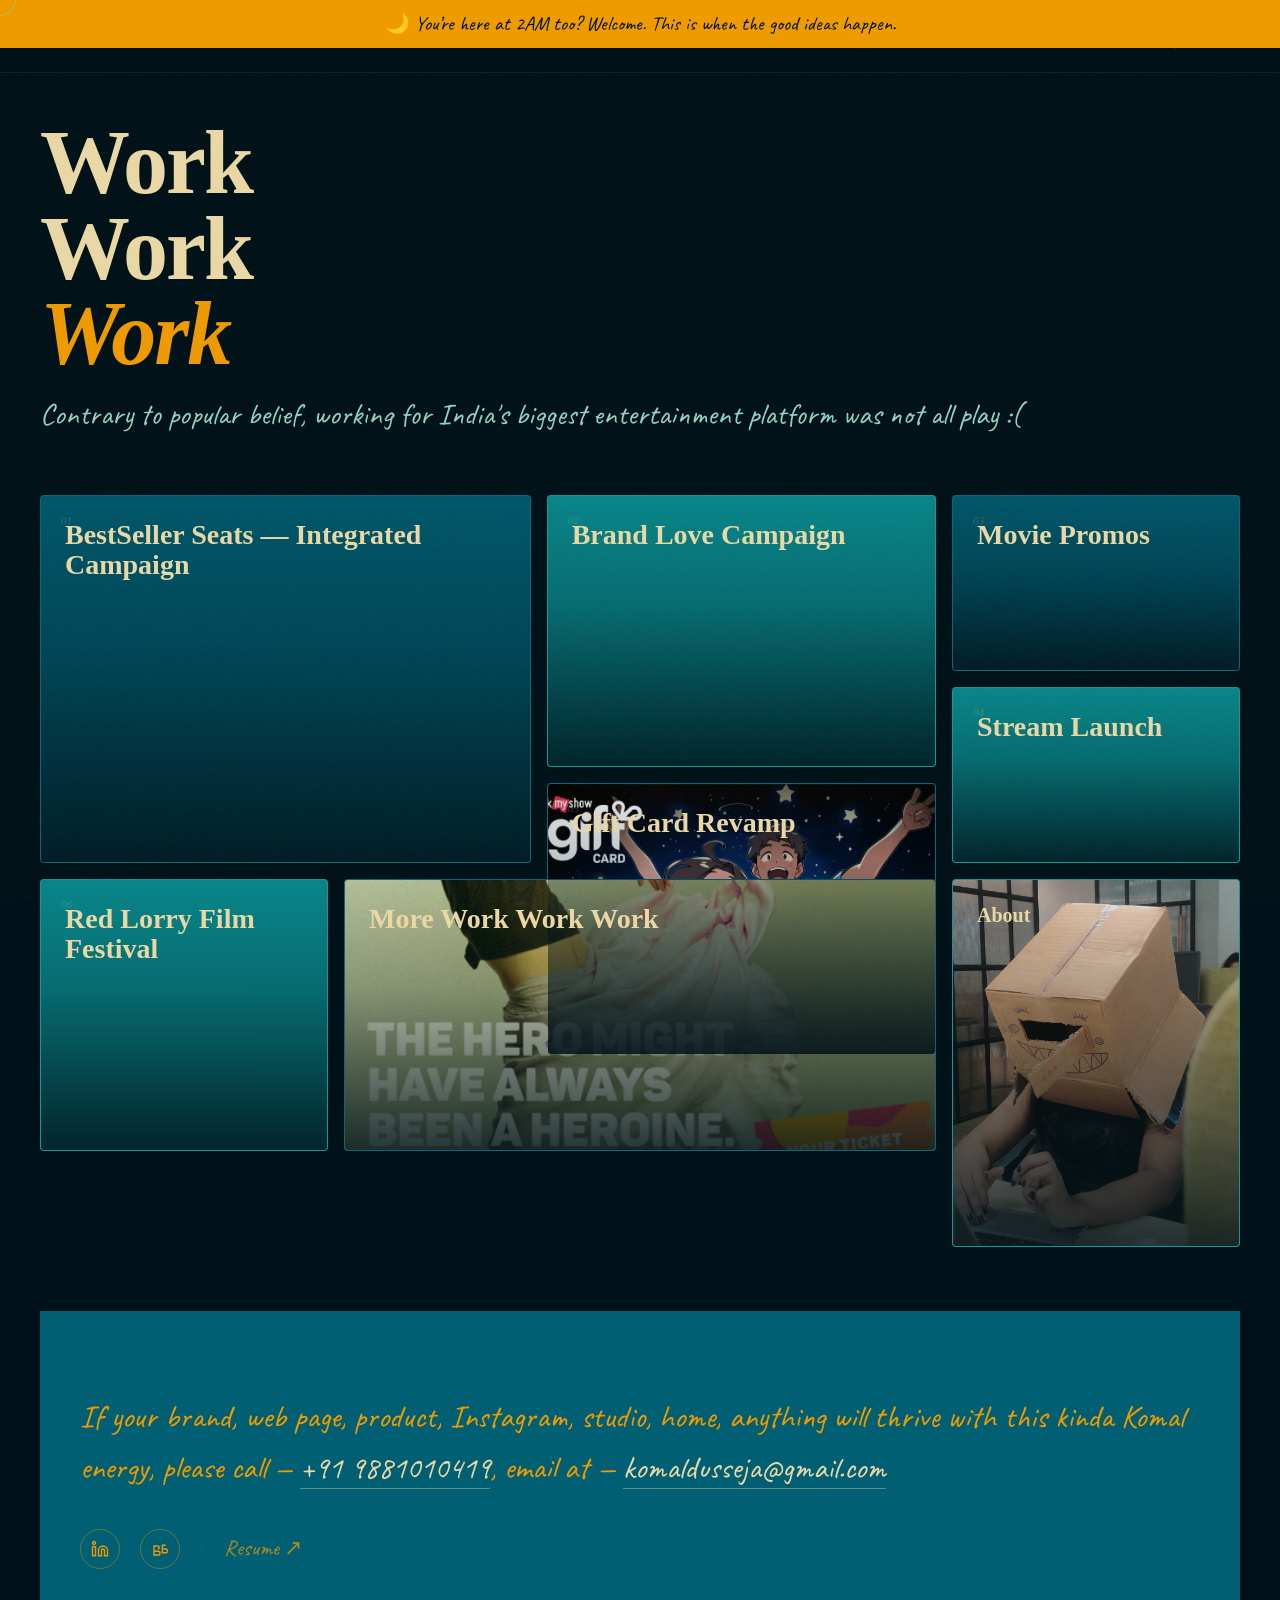
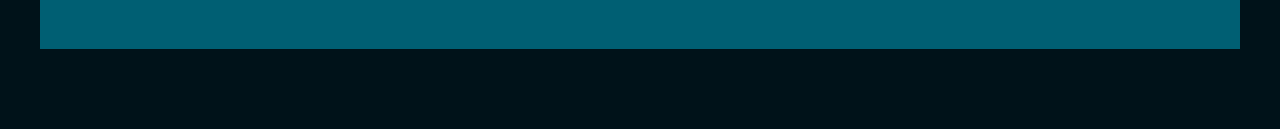
==== index.html @ c2a0dc60 "initial commit" ====
<!DOCTYPE html>
<html lang="en">
<head>
<meta charset="UTF-8">
<meta name="viewport" content="width=device-width, initial-scale=1.0">
<title>Komal Dusseja — Writer at Large</title>
<!-- Satoshi (body) via Fontshare -->
<link rel="preconnect" href="https://api.fontshare.com">
<link href="https://api.fontshare.com/v2/css?f[]=satoshi@300,400,500,700&display=swap" rel="stylesheet">
<!-- Kenoky (headings/nav) via cdnfonts -->
<link rel="preconnect" href="https://fonts.cdnfonts.com">
<link href="https://fonts.cdnfonts.com/css/kenoky" rel="stylesheet">
<!-- Skribblugh (cursor/thoughts) via cdnfonts -->
<link href="https://fonts.cdnfonts.com/css/skribblugh" rel="stylesheet">
<!-- Caveat fallback for Skribblugh -->
<link rel="preconnect" href="https://fonts.googleapis.com">
<link rel="preconnect" href="https://fonts.gstatic.com" crossorigin>
<link href="https://fonts.googleapis.com/css2?family=Caveat:wght@400;600;700&display=swap" rel="stylesheet">
<link rel="stylesheet" href="style.css?v=2">
</head>
<body>

<!-- Custom cursor -->
<div id="cursor"></div>
<div id="cursor-trail"></div>
<div id="cursor-thought"></div>

<!-- Time-based greeting -->
<div id="greeting-banner"></div>

<!-- Navigation -->
<nav>
  <a href="#" class="nav-logo" onclick="showPage('gallery'); return false;">KD.</a>
  <ul class="nav-links">
    <li data-page="gallery"><a href="#" onclick="showPage('gallery'); return false;">Work Work Work</a></li>
    <li data-page="extra"><a href="#" onclick="showPage('extra'); return false;">More Work Work Work</a></li>
    <li data-page="about"><a href="#" onclick="showPage('about'); return false;">Me</a></li>
    <li><a href="#" class="nav-rabbit-hole" onclick="goRabbitHole(); return false;">The Rabbit Hole</a></li>
    <li><a href="https://docs.google.com/document/d/1dzXdZxXmh70G40OJR3eTo5kEY3CAUSsbNvHHDCWi67g/edit?tab=t.0#heading=h.mcjqh4mduo5l" class="nav-resume-placeholder" target="_blank" rel="noopener noreferrer" style="pointer-events:auto; color:rgba(233,216,166,0.6);">Resume</a></li>
    <li class="nav-icons">
      <a href="https://www.linkedin.com/in/komal-dusseja/" class="nav-icon-link" target="_blank" rel="noopener noreferrer" aria-label="LinkedIn">
        <svg viewBox="0 0 24 24" fill="none" stroke="currentColor" stroke-width="1.8"><path d="M16 8a6 6 0 016 6v7h-4v-7a2 2 0 00-2-2 2 2 0 00-2 2v7h-4v-7a6 6 0 016-6z"/><rect x="2" y="9" width="4" height="12"/><circle cx="4" cy="4" r="2"/></svg>
      </a>
      <a href="https://www.behance.net/komaldusseja" class="nav-icon-link" target="_blank" rel="noopener noreferrer" aria-label="Behance">
        <svg viewBox="0 0 24 24" fill="none" stroke="currentColor" stroke-width="1.8"><path d="M9 12a2 2 0 100-4H4v12h5.5a2.5 2.5 0 000-5H4"/><path d="M14.5 7h5M15 12h4.5a2.5 2.5 0 010 5H15V9.5A2.5 2.5 0 0117.5 7"/></svg>
      </a>
    </li>
  </ul>
</nav>

<!-- ═══════════════════════════════════════
     GALLERY / LANDING PAGE
══════════════════════════════════════════ -->
<div id="gallery-page" class="page active">
  <section id="gallery">
    <div class="gallery-header reveal">
      <h1 class="gallery-title">Work<br>Work<br><em>Work</em></h1>
      <p class="gallery-subtitle">Contrary to popular belief, working for India's biggest entertainment platform was not all play :(</p>
    </div>

    <div class="project-grid reveal reveal-delay-1">

      <a href="#" class="project-tile tile-1" onclick="showProject('bestseller'); return false;" data-category="smart unhinged">
        <video class="tile-bg-video" src="static/Website Content/BestSeller Seats/Hero Widget.mp4" muted playsinline preload="none" loop></video>
        <div class="tile-hover-overlay"></div>
        <div class="tile-arrow">
          <svg viewBox="0 0 24 24"><path d="M5 12h14M12 5l7 7-7 7"/></svg>
        </div>
        <div class="tile-inner">
          <span class="tile-number">01</span>
          <h2 class="tile-name">BestSeller Seats — Integrated Campaign</h2>
        </div>
      </a>

      <a href="#" class="project-tile tile-2" onclick="showProject('santa'); return false;" data-category="unhinged">
        <video class="tile-bg-video" src="static/Website Content/The Santa - Doctor Surprise!.mp4" muted playsinline preload="none" loop></video>
        <div class="tile-hover-overlay"></div>
        <div class="tile-arrow">
          <svg viewBox="0 0 24 24"><path d="M5 12h14M12 5l7 7-7 7"/></svg>
        </div>
        <div class="tile-inner">
          <span class="tile-number">02</span>
          <h2 class="tile-name">Brand Love Campaign</h2>
        </div>
      </a>

      <a href="#" class="project-tile tile-3" onclick="showProject('bytescripts'); return false;" data-category="writing unhinged">
        <video class="tile-bg-video" src="static/Website Content/Byte Scripts to Add/KHICHDI 2 Byte_5.mp4" muted playsinline preload="none" loop></video>
        <div class="tile-hover-overlay"></div>
        <div class="tile-arrow">
          <svg viewBox="0 0 24 24"><path d="M5 12h14M12 5l7 7-7 7"/></svg>
        </div>
        <div class="tile-inner">
          <span class="tile-number">03</span>
          <h2 class="tile-name">Movie Promos</h2>
        </div>
      </a>

      <a href="#" class="project-tile tile-4" onclick="showProject('stream'); return false;" data-category="smart writing">
        <video class="tile-bg-video" src="static/Website Content/Stream Launch for Web/F Word- Stream Video.mp4" muted playsinline preload="none" loop></video>
        <div class="tile-hover-overlay"></div>
        <div class="tile-arrow">
          <svg viewBox="0 0 24 24"><path d="M5 12h14M12 5l7 7-7 7"/></svg>
        </div>
        <div class="tile-inner">
          <span class="tile-number">04</span>
          <h2 class="tile-name">Stream Launch</h2>
        </div>
      </a>

      <a href="#" class="project-tile tile-5" onclick="showProject('giftcards'); return false;" data-category="smart unhinged">
        <img class="tile-bg-img" src="static/Website Content/Gift Cards (1)/You are my star.png" alt="Gift Cards" loading="lazy">
        <div class="tile-hover-overlay"></div>
        <div class="tile-arrow">
          <svg viewBox="0 0 24 24"><path d="M5 12h14M12 5l7 7-7 7"/></svg>
        </div>
        <div class="tile-inner">
          <span class="tile-number">05</span>
          <h2 class="tile-name">Gift Card Revamp</h2>
        </div>
      </a>

      <a href="#" class="project-tile tile-6" onclick="showProject('redlorry'); return false;" data-category="smart writing">
        <video class="tile-bg-video" src="static/Website Content/Red Lorry Film Festival Case Study.mp4" muted playsinline preload="none" loop></video>
        <div class="tile-hover-overlay"></div>
        <div class="tile-arrow">
          <svg viewBox="0 0 24 24"><path d="M5 12h14M12 5l7 7-7 7"/></svg>
        </div>
        <div class="tile-inner">
          <span class="tile-number">06</span>
          <h2 class="tile-name">Red Lorry Film Festival</h2>
        </div>
      </a>

      <a href="#" class="project-tile tile-8" onclick="showPage('extra'); return false;">
        <img class="tile-bg-img" src="static/Website Content/Queer Campaign/PRIDE-Post-05.jpg" alt="More work" loading="lazy">
        <div class="tile-hover-overlay"></div>
        <div class="tile-arrow">
          <svg viewBox="0 0 24 24"><path d="M5 12h14M12 5l7 7-7 7"/></svg>
        </div>
        <div class="tile-inner">
          <span class="tile-number">+</span>
          <h2 class="tile-name">More Work Work Work</h2>
        </div>
      </a>

      <a href="#" class="project-tile tile-extra" onclick="showPage('about'); return false;">
        <img class="tile-bg-img" src="static/Website Content/Me.png" alt="About Komal" loading="lazy">
        <div class="tile-hover-overlay"></div>
        <div class="tile-arrow">
          <svg viewBox="0 0 24 24"><path d="M5 12h14M12 5l7 7-7 7"/></svg>
        </div>
        <div class="tile-inner">
          <h2 class="tile-name">About</h2>
        </div>
      </a>

    </div>

    <!-- Footer -->
    <footer class="site-footer">
      <div class="footer-body">
        <p class="footer-text">If your brand, web page, product, Instagram, studio, home, anything will thrive with this kinda Komal energy, please call — <a href="tel:+919881010419" class="footer-inline-link">+91 9881010419</a>, email at — <a href="mailto:komaldusseja@gmail.com" class="footer-inline-link">komaldusseja@gmail.com</a></p>
        <nav class="footer-links" aria-label="Social links">
          <a href="https://www.linkedin.com/in/komal-dusseja/" class="footer-icon-link" target="_blank" rel="noopener noreferrer" aria-label="LinkedIn">
            <svg viewBox="0 0 24 24" fill="none" stroke="currentColor" stroke-width="1.8"><path d="M16 8a6 6 0 016 6v7h-4v-7a2 2 0 00-2-2 2 2 0 00-2 2v7h-4v-7a6 6 0 016-6z"/><rect x="2" y="9" width="4" height="12"/><circle cx="4" cy="4" r="2"/></svg>
          </a>
          <a href="https://www.behance.net/komaldusseja" class="footer-icon-link" target="_blank" rel="noopener noreferrer" aria-label="Behance">
            <svg viewBox="0 0 24 24" fill="none" stroke="currentColor" stroke-width="1.8"><path d="M9 12a2 2 0 100-4H4v12h5.5a2.5 2.5 0 000-5H4"/><path d="M14.5 7h5M15 12h4.5a2.5 2.5 0 010 5H15V9.5A2.5 2.5 0 0117.5 7"/></svg>
          </a>
          <span class="footer-divider">·</span>
          <a href="https://docs.google.com/document/d/1dzXdZxXmh70G40OJR3eTo5kEY3CAUSsbNvHHDCWi67g/edit?tab=t.0#heading=h.mcjqh4mduo5l" class="footer-link" target="_blank" rel="noopener noreferrer">Resume ↗</a>
        </nav>
      </div>
    </footer>

  </section>
</div>


<!-- ═══════════════════════════════════════
     PROJECT: BESTSELLER SEATS
══════════════════════════════════════════ -->
<div id="bestseller-page" class="page">
  <div class="project-nav">
    <button class="back-btn" onclick="showPage('gallery')">
      <svg viewBox="0 0 24 24" fill="none" stroke="currentColor" stroke-width="2"><path d="M19 12H5M12 19l-7-7 7-7"/></svg>
      All work
    </button>
    <span class="project-tag-line">Campaign · Award-winning · 2025</span>
  </div>

  <!-- 1. HERO -->
  <div class="project-hero">
    <h1 class="project-headline reveal">Seats that<br><em>sold</em><br>themselves.</h1>
    <div class="project-meta reveal reveal-delay-1">
      <p class="project-meta-tag">What I did</p>
      <p style="font-size:15px; line-height:1.7; color:rgba(233,216,166,0.75);">Campaign Concept · Creative Direction · Integrated Execution</p>
      <br>
      <div class="messy-toggle" onclick="toggleMessy('bestseller')">
        <div class="toggle-track" id="toggle-bestseller">
          <div class="toggle-thumb"></div>
        </div>
        <span class="toggle-label">Show messy thinking</span>
      </div>
      <div class="messy-content" id="messy-bestseller">
        What's the one thing we can offer online that can't be offered offline? Hmmmm, selecting seats… but they can select offline… but the ticket counter guy will be pissed if one guy overthinks a seat… the customer has too many thoughts in their head… best view… na, comfort… wouldn't it be great if seats themselves announced their special-ness??! WHOA! Yeah, what if seats talk for themselves?! Stop it! Don't anthropomorphise the seats… But it'll look sooo good, the animation, imagine aisle seat running across… stop! Imagine… Let's see the data first! OMG. Data agrees. We're doing this. How to convince the CMO now… Will she agree on giving seats a personality?!
      </div>
    </div>
  </div>

  <!-- 2. HERO MEDIA — Hero Widget video -->
  <div class="hero-media reveal">
    <div class="media-wrapper">
      <video src="static/Website Content/BestSeller Seats/Hero Widget.mp4" controls playsinline preload="metadata"></video>
    </div>
  </div>

  <!-- 3. WRITE-UP (no sidebar) -->
  <div class="project-writeup">
    <div class="writeup-body reveal">
      <p>While people love watching movies any day of the week, they don't really book them online—on BookMyShow. Weekday sales remained stagnant, making urgency-based marketing ineffective.</p>
      <p>So we tried solving the problem by looking at booking patterns, and found something simple—the seat people watch a movie from matters. A lot.</p>
      <p>People have strong (and very personal) seat preferences depending on who they're going with, what they're watching, and the kind of experience they want. But when booking last-minute at the counter, they usually end up compromising.</p>
      <p>So we solved our problem by solving theirs. By highlighting BestSeller Seats, a feature that helps people identify the most preferred seats. And why are they the most preferred seats? We let the seats do the talking!</p>
      <p>From conceptualising the idea to leading its execution, I spearheaded the integrated campaign across platforms, increasing weekday bookings by 20%.</p>
      <div class="project-ps">
        <strong>'Whoa' moment:</strong> The ad is still running in the cinemas
      </div>
    </div>
  </div>

  <!-- 4. PN SLIDESHOW -->
  <div class="project-slideshow reveal">
    <h3 class="section-title">Push Notifications</h3>
    <div class="auto-slideshow" id="bestseller-pn-slideshow">
      <div class="auto-slideshow-track">
        <img src="static/Website Content/BestSeller Seats/BestSeller Seats.png" alt="BestSeller Seats PN" loading="lazy">
        <img src="static/Website Content/BestSeller Seats/BestSeller Seats _ 2.png" alt="BestSeller Seats PN 2" loading="lazy">
        <img src="static/Website Content/BestSeller Seats/BestSeller Seats 3.png" alt="BestSeller Seats PN 3" loading="lazy">
      </div>
      <div class="auto-slideshow-dots" id="bestseller-pn-dots"></div>
    </div>
  </div>

  <!-- 5. INSTAGRAM POSTS SLIDESHOW -->
  <div class="project-slideshow reveal">
    <h3 class="section-title">Instagram Posts</h3>
    <div class="auto-slideshow" id="bestseller-insta-slideshow">
      <div class="auto-slideshow-track">
        <img src="static/Website Content/BestSeller Seats/Instagram Post/Insta.jpeg" alt="BestSeller Seats Instagram" loading="lazy">
        <video src="static/Website Content/BestSeller Seats/Instagram Post/5.mp4" controls muted playsinline preload="metadata" style="width:100%;height:100%;object-fit:contain;background:#000;"></video>
        <video src="static/Website Content/BestSeller Seats/Instagram Post/6.mp4" controls muted playsinline preload="metadata" style="width:100%;height:100%;object-fit:contain;background:#000;"></video>
        <video src="static/Website Content/BestSeller Seats/Instagram Post/7.mp4" controls muted playsinline preload="metadata" style="width:100%;height:100%;object-fit:contain;background:#000;"></video>
      </div>
      <div class="auto-slideshow-dots" id="bestseller-insta-dots"></div>
    </div>
  </div>

  <!-- 6. AWARDS -->
  <div class="project-awards reveal">
    <h3 class="section-title">Awards</h3>
    <div class="awards-grid">
      <img src="static/Website Content/BestSeller Seats/Awards 2/1.png" alt="Award" loading="lazy" style="max-height:200px; max-width:320px; object-fit:contain;">
      <img src="static/Website Content/BestSeller Seats/Awards 2/2.png" alt="Award" loading="lazy" style="max-height:200px; max-width:320px; object-fit:contain;">
      <img src="static/Website Content/BestSeller Seats/Awards 2/3.png" alt="Award" loading="lazy" style="max-height:200px; max-width:320px; object-fit:contain;">
    </div>
  </div>

  <div class="contact-strip">
    <h2>Like the thinking?<br><em>There's more.</em></h2>
    <a href="#" class="contact-link" onclick="showPage('gallery'); return false;">See all work →</a>
  </div>
</div>


<!-- ═══════════════════════════════════════
     PROJECT: BRAND LOVE CAMPAIGN
══════════════════════════════════════════ -->
<div id="santa-page" class="page">
  <div class="project-nav">
    <button class="back-btn" onclick="showPage('gallery')">
      <svg viewBox="0 0 24 24" fill="none" stroke="currentColor" stroke-width="2"><path d="M19 12H5M12 19l-7-7 7-7"/></svg>
      All work
    </button>
    <span class="project-tag-line">CSR · Film · BookMyShow · 2020</span>
  </div>

  <div class="project-hero">
    <h1 class="project-headline reveal">Brought a little<br><em>ho-ho-hope</em><br>to hospitals.</h1>
    <div class="project-meta reveal reveal-delay-1">
      <p class="project-meta-tag">What I did</p>
      <p style="font-size:15px; line-height:1.7; color:rgba(233,216,166,0.75);">Campaign Concept · Film Narrative</p>
      <br>
      <div class="messy-toggle" onclick="toggleMessy('santa')">
        <div class="toggle-track" id="toggle-santa">
          <div class="toggle-thumb"></div>
        </div>
        <span class="toggle-label">Show messy thinking</span>
      </div>
      <div class="messy-content" id="messy-santa">
        Everyone's doing something for COVID, we should do something too… something nostalgic? Make them realise how good they had it with us… no! Everything is anyway gloomy… Don't, that'll be hitting the raw nerve… ugh, Christmas is around… can we do something around that? Someone said we can be elves who bring good news… but there's no good news… everything is super sensitive… hmmm… we can't be elves… but we can dress people who already are… what? Uhmm… the health workers… but they are more like Santa… granting wishes of saving/healing lives… great! That is it!!! We dress them up… uhmm, wait, but this is not BookMyShow… we are not some pharma/NGO brand… but we have a charity wing… ohh yeah!!!
      </div>
    </div>
  </div>

  <div class="hero-media reveal">
    <div class="media-wrapper">
      <video src="static/Website Content/The Santa - Doctor Surprise!.mp4" controls playsinline preload="metadata"></video>
    </div>
  </div>

  <div class="project-writeup">
    <div class="writeup-body reveal">
      <p>2020 wasn't exactly the year for Christmas cheer.</p>
      <p>Hospitals were overwhelmed, and the people holding it all together barely had a moment to pause.</p>
      <p>In those testing times, the BookMyShow creative team and I worked with the CSR wing to conceptualise #LoveBoostsHealth—a campaign where we sent Santa and elf-themed PPE kits to hospitals, to bring a little unexpected cheer to both healthcare providers and patients.</p>
      <p>The campaign came alive through a 90-second film that travelled across YouTube, social media, and press—striking a chord at a time when optimism was in short supply.</p>
    </div>
    <div class="project-sidebar reveal reveal-delay-1">
    </div>
  </div>

  <!-- Featured In -->
  <div class="project-featured-in reveal">
    <h3 class="section-title">Featured in</h3>
    <div class="logo-grid">
      <img src="static/Website Content/Coverage 2.png" alt="Press coverage logos" loading="lazy" style="max-height:200px; max-width:600px; width:100%; object-fit:contain; filter:brightness(0) invert(1); opacity:0.8;">
    </div>
  </div>

  <div class="contact-strip">
    <h2>Like the thinking?<br><em>There's more.</em></h2>
    <a href="#" class="contact-link" onclick="showPage('gallery'); return false;">See all work →</a>
  </div>
</div>


<!-- ═══════════════════════════════════════
     PROJECT: MOVIE PROMOS
══════════════════════════════════════════ -->
<div id="bytescripts-page" class="page">
  <div class="project-nav">
    <button class="back-btn" onclick="showPage('gallery')">
      <svg viewBox="0 0 24 24" fill="none" stroke="currentColor" stroke-width="2"><path d="M19 12H5M12 19l-7-7 7-7"/></svg>
      All work
    </button>
    <span class="project-tag-line">Scriptwriting · Film Campaigns</span>
  </div>

  <div class="project-hero">
    <h1 class="project-headline reveal">Channelled my<br>inner <em>screen-<br>writer.</em></h1>
    <div class="project-meta reveal reveal-delay-1">
      <p class="project-meta-tag">What I did</p>
      <p style="font-size:15px; line-height:1.7; color:rgba(233,216,166,0.75);">Scriptwriting</p>
      <br>
      <div class="messy-toggle" onclick="toggleMessy('byte')">
        <div class="toggle-track" id="toggle-byte">
          <div class="toggle-thumb"></div>
        </div>
        <span class="toggle-label">Show messy thinking</span>
      </div>
      <div class="messy-content" id="messy-byte">
        Hmmm, another byte, with this cast, it'll be interesting… no… but… ugh, anyway, they are gonna read it off the teleprompter, let's write generic lines… nooo, let's not give up on our creativity… what if they act this time… nooo, they butchered the rap I wrote last time, so let's just go generic, no creativity… ugh, okay one safe, one creative, sending with fingers crossed!!
      </div>
    </div>
  </div>

  <div class="hero-media reveal">
    <div class="media-wrapper">
      <video src="static/Website Content/Byte Scripts to Add/KHICHDI 2 Byte_5.mp4" controls playsinline preload="metadata"></video>
    </div>
  </div>

  <div class="project-writeup">
    <div class="writeup-body reveal">
      <p>The most fun and occasionally the most despicable work I ever did (and loved doing) was writing promotional byte scripts for movies—a crucial part of every film campaign, driving early ticket sales, which the actors themselves performed.</p>
      <p>Fun because <em>whoa, movie actors</em>; despicable because sometimes, they butchered the scripts.</p>
      <p>But sooner rather than later, I did realise writing for actors is not just about the lines but more about how they make them their own.</p>
    </div>
  </div>

  <div class="social-grid">
    <h3 class="social-title">More Bytes</h3>
    <div class="social-posts" style="grid-template-columns: repeat(3, 1fr);">
      <div class="social-post" style="aspect-ratio:16/9; padding:0; overflow:hidden; border:none;">
        <video src="static/Website Content/Byte Scripts to Add/Jawan Byte 2.mp4" controls muted playsinline preload="metadata" style="width:100%;height:100%;object-fit:cover;"></video>
      </div>
      <div class="social-post" style="aspect-ratio:16/9; padding:0; overflow:hidden; border:none;">
        <video src="static/Website Content/Byte Scripts to Add/Dream Girl 2 Byte.mp4" controls muted playsinline preload="metadata" style="width:100%;height:100%;object-fit:cover;"></video>
      </div>
      <div class="social-post" style="aspect-ratio:16/9; padding:0; overflow:hidden; border:none;">
        <video src="static/Website Content/Byte Scripts to Add/Bad Newzz Byte 2.mp4" controls muted playsinline preload="metadata" style="width:100%;height:100%;object-fit:cover;"></video>
      </div>
      <div class="social-post" style="aspect-ratio:16/9; padding:0; overflow:hidden; border:none;">
        <video src="static/Website Content/Byte Scripts to Add/BMCM Byte HD Cred (1).mp4" controls muted playsinline preload="metadata" style="width:100%;height:100%;object-fit:cover;"></video>
      </div>
      <div class="social-post" style="aspect-ratio:16/9; padding:0; overflow:hidden; border:none;">
        <video src="static/Website Content/Byte Scripts to Add/RRKPK Byte 3.mp4" controls muted playsinline preload="metadata" style="width:100%;height:100%;object-fit:cover;"></video>
      </div>
      <div class="social-post" style="aspect-ratio:16/9; padding:0; overflow:hidden; border:none;">
        <video src="static/Website Content/Byte Scripts to Add/SSKTK BYTE Advance 26.mp4" controls muted playsinline preload="metadata" style="width:100%;height:100%;object-fit:cover;"></video>
      </div>
      <div class="social-post" style="aspect-ratio:16/9; padding:0; overflow:hidden; border:none;">
        <video src="static/Website Content/Byte Scripts to Add/JugJugg Jeeyo_ Varun Dhawan Kiara Advani Anil Kapoor Neetu Kapoor_ BookMyShow (1).mp4" controls muted playsinline preload="metadata" style="width:100%;height:100%;object-fit:cover;"></video>
      </div>
      <div class="social-post" style="aspect-ratio:16/9; padding:0; overflow:hidden; border:none;">
        <video src="static/Website Content/Byte Scripts to Add/Dunki_BookMyShow_CLEAN.mp4" controls muted playsinline preload="metadata" style="width:100%;height:100%;object-fit:cover;"></video>
      </div>
    </div>
  </div>

  <div class="contact-strip">
    <h2>Like the thinking?<br><em>There's more.</em></h2>
    <a href="#" class="contact-link" onclick="showPage('gallery'); return false;">See all work →</a>
  </div>
</div>


<!-- ═══════════════════════════════════════
     PROJECT: STREAM LAUNCH
══════════════════════════════════════════ -->
<div id="stream-page" class="page">
  <div class="project-nav">
    <button class="back-btn" onclick="showPage('gallery')">
      <svg viewBox="0 0 24 24" fill="none" stroke="currentColor" stroke-width="2"><path d="M19 12H5M12 19l-7-7 7-7"/></svg>
      All work
    </button>
    <span class="project-tag-line">Brand Launch · Tone of Voice · BookMyShow Stream</span>
  </div>

  <div class="project-hero">
    <h1 class="project-headline reveal">Delivered a<br>pandemic <em>baby.</em></h1>
    <div class="project-meta reveal reveal-delay-1">
      <p class="project-meta-tag">What I did</p>
      <p style="font-size:15px; line-height:1.7; color:rgba(233,216,166,0.75);">Tone of Voice · Launch Copy</p>
      <br>
      <div class="messy-toggle" onclick="toggleMessy('stream')">
        <div class="toggle-track" id="toggle-stream">
          <div class="toggle-thumb"></div>
        </div>
        <span class="toggle-label">Show messy thinking</span>
      </div>
      <div class="messy-content" id="messy-stream">
        Ahh, this can be the next Netflix… nice project to work on… but no, this model won't work in India, people are misers… but that's the brief, we oughta make it work… okay… let's see what Stream and BMS will have in common? Hmm, tickets, theatre-like feel, fdfs thrills, will it make it stand out? Let the marketers decide that; our copy is doing the job as per the brief!
      </div>
    </div>
  </div>

  <div class="hero-media reveal">
    <div class="media-wrapper">
      <video src="static/Website Content/Stream Launch for Web/F Word- Stream Video.mp4" controls playsinline preload="metadata"></video>
    </div>
  </div>

  <div class="project-writeup">
    <div class="writeup-body reveal">
      <p>The pandemic was brutal. We were all stuck in a non-stop scroll cycle, watching anything and everything, but nothing was quite like going to the movies.</p>
      <p>That's when BookMyShow, India's biggest entertainment company, decided to launch Stream, bringing cinema to people's homes! Owing to years of rich consumer data and insights, they curated world cinema (700+ titles) for their cinema-loving audience across every demographic.</p>
      <p>The only challenge now was to give Stream a distinctive tone of voice that could guide choice while still feeling like BookMyShow.</p>
      <p>So that's what I did. Along with a team of freelance writers, I created the complete, end-to-end tone of voice—from the website to social media communications, I crafted all the launch messaging.</p>
    </div>
  </div>

  <!-- Videos slideshow -->
  <div class="project-slideshow reveal">
    <h3 class="section-title">Campaign videos</h3>
    <div class="auto-slideshow" id="stream-video-slideshow">
      <div class="auto-slideshow-track">
        <video src="static/Website Content/Stream Launch for Web/F Word- Stream Video.mp4" muted playsinline preload="metadata"></video>
        <video src="static/Website Content/Stream Launch for Web/F Word 2- Stream Video.mp4" muted playsinline preload="metadata"></video>
        <video src="static/Website Content/Stream Launch for Web/F Word 3- Stream Video.mp4" muted playsinline preload="metadata"></video>
        <video src="static/Website Content/Stream Launch for Web/hard to decide.mp4" muted playsinline preload="metadata"></video>
        <video src="static/Website Content/Stream Launch for Web/AQNEGwqh8VBO00zKl_JHeSBlzuZIlYkRlZwTbJmYMM0q_ys_z9yISuHHNDKG2nv1MEckpsg1lq5kqXXqJVbi9IOdRV_ExOuJTD9KXh4.mp4" muted playsinline preload="metadata"></video>
        <video src="static/Website Content/Stream Launch for Web/AQOTrtHIquA3M-4GOd67u3muEHM1zAVhkdIEO5zjLXuDoox7ObYr12_JuhAY3gTkVEpSFcxhdcxZ-jgqQKQqZ8afQ24emr5U9IOkKkI.mp4" muted playsinline preload="metadata"></video>
      </div>
      <div class="auto-slideshow-dots" id="stream-video-dots"></div>
    </div>
  </div>

  <!-- Images slideshow -->
  <div class="project-slideshow reveal">
    <h3 class="section-title">Campaign images</h3>
    <div class="auto-slideshow" id="stream-img-slideshow">
      <div class="auto-slideshow-track">
        <img src="static/Website Content/Stream Launch for Web/stream-campaign-phase-1-01.jpg" alt="Stream campaign" loading="lazy">
        <img src="static/Website Content/Stream Launch for Web/stream-campaign-phase-1-02.jpg" alt="Stream campaign" loading="lazy">
        <img src="static/Website Content/Stream Launch for Web/stream-campaign-phase-1-08.jpg" alt="Stream campaign" loading="lazy">
        <img src="static/Website Content/Stream Launch for Web/first-film-on-us.jpg" alt="First film on us" loading="lazy">
        <img src="static/Website Content/Stream Launch for Web/stream-campaign-phase-2-14.jpg" alt="Stream campaign phase 2" loading="lazy">
        <img src="static/Website Content/Stream Launch for Web/ChatGPT Image May 10, 2026, 08_27_31 AM.png" alt="Stream campaign" loading="lazy">
        <div style="display:flex;align-items:center;justify-content:center;flex-direction:column;gap:10px;color:rgba(233,216,166,0.3);background:var(--dark-teal);width:100%;aspect-ratio:16/9;">
          <svg width="32" height="32" viewBox="0 0 24 24" fill="none" stroke="currentColor" stroke-width="1.5"><rect x="3" y="3" width="18" height="18" rx="2"/><circle cx="12" cy="12" r="4"/></svg>
          <span style="font-family:var(--font-handwritten);font-size:18px;">PNs — upload here</span>
        </div>
      </div>
      <div class="auto-slideshow-dots" id="stream-img-dots"></div>
    </div>
  </div>

  <div class="contact-strip">
    <h2>Like the thinking?<br><em>There's more.</em></h2>
    <a href="#" class="contact-link" onclick="showPage('gallery'); return false;">See all work →</a>
  </div>
</div>


<!-- ═══════════════════════════════════════
     PROJECT: GIFT CARD REVAMP
══════════════════════════════════════════ -->
<div id="giftcards-page" class="page">
  <div class="project-nav">
    <button class="back-btn" onclick="showPage('gallery')">
      <svg viewBox="0 0 24 24" fill="none" stroke="currentColor" stroke-width="2"><path d="M19 12H5M12 19l-7-7 7-7"/></svg>
      All work
    </button>
    <span class="project-tag-line">Repositioning · Concept Direction · Thematic Development</span>
  </div>

  <div class="project-hero">
    <h1 class="project-headline reveal">Added some<br><em>rizz</em> to Gift<br>Cards.</h1>
    <div class="project-meta reveal reveal-delay-1">
      <p class="project-meta-tag">What I did</p>
      <p style="font-size:15px; line-height:1.7; color:rgba(233,216,166,0.75);">Product Revamp · Concept Development</p>
      <br>
      <div class="messy-toggle" onclick="toggleMessy('gift')">
        <div class="toggle-track" id="toggle-gift">
          <div class="toggle-thumb"></div>
        </div>
        <span class="toggle-label">Show messy thinking</span>
      </div>
      <div class="messy-content" id="messy-gift">
        I wish there was a way to gift these amazing experiences… let's see if I can come up with such an idea… oh wait… there already is… there are gift cards… ohh god, they look like the cards a grandpa would gift to the grandson, and he would discard it thinking… just another coupon… need to make it BookMyShow-y
      </div>
    </div>
  </div>

  <div class="hero-media reveal">
    <div class="media-wrapper">
      <img src="static/Website Content/Gift Cards (1)/You are my star.png" alt="BookMyShow Gift Cards" loading="lazy">
    </div>
  </div>

  <div class="project-writeup">
    <div class="writeup-body reveal">
      <p>The day I found out that BookMyShow sells gift cards (yes, you can gift someone a concert), I also realised how forgettable they looked.</p>
      <p>So I took it upon myself to change that—spotting an opportunity to turn a passive product into an active gifting decision by making it more whimsical, personal, and flaunt-worthy.</p>
      <p>By conceptualising themes for different celebratory (and non-celebratory) occasions, I made them more relevant—driving both usage and sales.</p>
    </div>
  </div>

  <!-- Auto-moving slideshow of all 34 cards -->
  <div class="project-slideshow reveal">
    <div style="padding: 0 0 24px;">
      <img src="static/Website Content/before&amp;after.png" alt="Before and after" loading="lazy" style="width:100%; max-height:300px; object-fit:contain; border-radius:6px;">
    </div>
    <h3 class="section-title">The cards</h3>
    <div class="auto-slideshow" id="giftcards-slideshow">
      <div class="auto-slideshow-track">
        <img src="static/Website Content/Gift Cards (1)/0b848b71-8bf8-4f4d-92a2-a1471fb91c1e.png" alt="Gift card" loading="lazy">
        <img src="static/Website Content/Gift Cards (1)/1a231cbf-f273-4ebb-a6ce-6eb41c5ff33b.png" alt="Gift card" loading="lazy">
        <img src="static/Website Content/Gift Cards (1)/23584dc6-a7ab-48dc-ac4a-5d60083dc180.png" alt="Gift card" loading="lazy">
        <img src="static/Website Content/Gift Cards (1)/284cea42-1e2f-400d-8722-09e80980b687.png" alt="Gift card" loading="lazy">
        <img src="static/Website Content/Gift Cards (1)/359b635f-74de-4372-84f8-e328f583e047.png" alt="Gift card" loading="lazy">
        <img src="static/Website Content/Gift Cards (1)/35bb4eb0-ce3d-455a-b3bc-523b9833de5f.png" alt="Gift card" loading="lazy">
        <img src="static/Website Content/Gift Cards (1)/36ee4033-b24d-4766-a749-70e6c2720e36.png" alt="Gift card" loading="lazy">
        <img src="static/Website Content/Gift Cards (1)/4a8d248f-0523-4ff5-962f-656a434d1438.png" alt="Gift card" loading="lazy">
        <img src="static/Website Content/Gift Cards (1)/5d5c0a60-da4f-4ce4-8fc5-9e18266661dd.png" alt="Gift card" loading="lazy">
        <img src="static/Website Content/Gift Cards (1)/610d9324-02c7-451c-965e-ca8c751a24cc.png" alt="Gift card" loading="lazy">
        <img src="static/Website Content/Gift Cards (1)/73033828-df26-4546-b373-92283306ec5a.png" alt="Gift card" loading="lazy">
        <img src="static/Website Content/Gift Cards (1)/76ed7f50-eb28-4197-a5c4-08e10d9e688a.png" alt="Gift card" loading="lazy">
        <img src="static/Website Content/Gift Cards (1)/7eeb385c-cfd7-4947-b0c1-0996bb1cb2d8.png" alt="Gift card" loading="lazy">
        <img src="static/Website Content/Gift Cards (1)/8194c006-9dd1-4d5e-bcb4-9d7ff38bc7a1.png" alt="Gift card" loading="lazy">
        <img src="static/Website Content/Gift Cards (1)/8610caad-d8f7-449e-9a7b-d437eb68407b.png" alt="Gift card" loading="lazy">
        <img src="static/Website Content/Gift Cards (1)/8d9df506-2291-40e4-9574-29e2b4580ec0.png" alt="Gift card" loading="lazy">
        <img src="static/Website Content/Gift Cards (1)/90964e31-5cb9-4e68-92b7-59c4a8f2d8dd.png" alt="Gift card" loading="lazy">
        <img src="static/Website Content/Gift Cards (1)/956378cb-60e2-4536-b8a3-ae46cf1e5bcf.png" alt="Gift card" loading="lazy">
        <img src="static/Website Content/Gift Cards (1)/9c866431-20ca-4723-bf99-dadcec1db8b5.png" alt="Gift card" loading="lazy">
        <img src="static/Website Content/Gift Cards (1)/a25bd31d-ddca-4546-bf80-c557443ad720.png" alt="Gift card" loading="lazy">
        <img src="static/Website Content/Gift Cards (1)/b55098d7-f802-4cf8-ace8-ee7b2df42034.png" alt="Gift card" loading="lazy">
        <img src="static/Website Content/Gift Cards (1)/b862cbf0-2aa5-4719-86e2-797cc6a64a89.png" alt="Gift card" loading="lazy">
        <img src="static/Website Content/Gift Cards (1)/ba6a8ecb-6992-4a23-9c85-19ba0b31a4af.png" alt="Gift card" loading="lazy">
        <img src="static/Website Content/Gift Cards (1)/baca3174-d6e7-4048-ba9c-a3115830da52.png" alt="Gift card" loading="lazy">
        <img src="static/Website Content/Gift Cards (1)/c550c4ed-4b17-425c-b0b8-171691e73314.png" alt="Gift card" loading="lazy">
        <img src="static/Website Content/Gift Cards (1)/c6afb478-0625-40c0-ab60-a93671a29728.png" alt="Gift card" loading="lazy">
        <img src="static/Website Content/Gift Cards (1)/c7d671e6-7665-4adc-acb4-2b88dc4e5da0.png" alt="Gift card" loading="lazy">
        <img src="static/Website Content/Gift Cards (1)/ce076267-f367-4461-aa04-3e1de961aca1.png" alt="Gift card" loading="lazy">
        <img src="static/Website Content/Gift Cards (1)/cfe5bb38-337a-474f-8605-267304c689df.png" alt="Gift card" loading="lazy">
        <img src="static/Website Content/Gift Cards (1)/eeb38950-2504-4053-b38e-961eedf828ba.png" alt="Gift card" loading="lazy">
        <img src="static/Website Content/Gift Cards (1)/f1305a47-7f9a-43a4-a208-ea2a345f6089.png" alt="Gift card" loading="lazy">
        <img src="static/Website Content/Gift Cards (1)/f7b3e80f-8b86-4b0a-aef2-168277d9d87c.png" alt="Gift card" loading="lazy">
        <img src="static/Website Content/Gift Cards (1)/fa352efd-7d13-48dc-9f70-bff6eaa7c4ed.png" alt="Gift card" loading="lazy">
        <img src="static/Website Content/Gift Cards (1)/You are my star.png" alt="Gift card" loading="lazy">
      </div>
      <div class="auto-slideshow-dots" id="giftcards-dots"></div>
    </div>
  </div>

  <div class="contact-strip">
    <h2>Like the thinking?<br><em>There's more.</em></h2>
    <a href="#" class="contact-link" onclick="showPage('gallery'); return false;">See all work →</a>
  </div>
</div>


<!-- ═══════════════════════════════════════
     PROJECT: RED LORRY FILM FESTIVAL
══════════════════════════════════════════ -->
<div id="redlorry-page" class="page">
  <div class="project-nav">
    <button class="back-btn" onclick="showPage('gallery')">
      <svg viewBox="0 0 24 24" fill="none" stroke="currentColor" stroke-width="2"><path d="M19 12H5M12 19l-7-7 7-7"/></svg>
      All work
    </button>
    <span class="project-tag-line">Festival Branding · Copy · OOH · Red Lorry Film Festival</span>
  </div>

  <div class="project-hero">
    <h1 class="project-headline reveal">Got rewarded<br>for my love<br>of <em>movies.</em></h1>
    <div class="project-meta reveal reveal-delay-1">
      <p class="project-meta-tag">What I did</p>
      <p style="font-size:15px; line-height:1.7; color:rgba(233,216,166,0.75);">Central tagline · Merch copy · Website copy · OOH communications · Brand voice</p>
      <br>
      <div class="messy-toggle" onclick="toggleMessy('lorry')">
        <div class="toggle-track" id="toggle-lorry">
          <div class="toggle-thumb"></div>
        </div>
        <span class="toggle-label">Show messy thinking</span>
      </div>
      <div class="messy-content" id="messy-lorry">
        Whoaaa, finally something that I can boast about in film festivals… ugh, but this is tasking… this festival won't take off in the first year… but it needs to have a consistent voice… and what should it say? Doesn't matter… the experience matters… but we need words to shape that experience… but how? people don't realise that anyway… still what can one expect a new festival to bring? Uhmmm, I guess festival + films = lots of memories? Yeah, that's a great start!
      </div>
    </div>
  </div>

  <div class="hero-media reveal">
    <div class="media-wrapper">
      <video src="static/Website Content/Red Lorry Film Festival Case Study.mp4" controls muted playsinline preload="metadata"></video>
    </div>
  </div>

  <div class="project-writeup">
    <div class="writeup-body reveal">
      <p>Shaped the Red Lorry Film Festival's voice, translating the brief's heady mix of global cinema, cultural discussions, food, and fashion into a festival experience that's more memorable than the films themselves.</p>
      <p>Meticulously crafted every detail, from the central tagline to merch copy, from website to OOH comms. 'A truckload of stories. An overload of emotions!' — set the tone for everything that followed.</p>
      <p>Working on it wasn't just memorable—because memories fade. It was an indelible experience.</p>
    </div>
  </div>

  <!-- Festival Voice slideshow -->
  <div class="project-slideshow reveal">
    <h3 class="section-title">Festival Voice</h3>
    <div class="auto-slideshow" id="redlorry-festival-slideshow">
      <div class="auto-slideshow-track">
        <img src="static/Website Content/Red Lorry/image.png" alt="Red Lorry Festival" loading="lazy">
        <img src="static/Website Content/Red Lorry/unnamed.jpg" alt="Red Lorry Festival" loading="lazy">
        <img src="static/Website Content/Red Lorry/WhatsApp Image 2026-04-26 at 7.25.08 PM.jpeg" alt="Red Lorry Festival" loading="lazy">
        <img src="static/Website Content/Red Lorry/WhatsApp Image 2026-04-26 at 7.27.48 PM.jpeg" alt="Red Lorry Festival" loading="lazy">
        <img src="static/Website Content/Red Lorry/WhatsApp Image 2026-04-26 at 7.28.39 PM.jpeg" alt="Red Lorry Festival" loading="lazy">
      </div>
      <div class="auto-slideshow-dots" id="redlorry-festival-dots"></div>
    </div>
  </div>

  <!-- Merch slideshow -->
  <div class="project-slideshow reveal">
    <h3 class="section-title">Merch</h3>
    <div class="auto-slideshow" id="redlorry-merch-slideshow">
      <div class="auto-slideshow-track">
        <img src="static/Website Content/Red Lorry/Merch/142b086a-3912-4256-82a1-5f7b8aad01e0.jpg" alt="Red Lorry Merch" loading="lazy">
        <img src="static/Website Content/Red Lorry/Merch/1463cf93-2425-4b22-a5ca-d5e0f8a1f5e7.jpg" alt="Red Lorry Merch" loading="lazy">
        <img src="static/Website Content/Red Lorry/Merch/26a4050e-bb2c-4a3a-9629-c00a5ecefcf3.png" alt="Red Lorry Merch" loading="lazy">
        <img src="static/Website Content/Red Lorry/Merch/79bc6e1d-561c-4671-9796-d272e218cfb1.jpg" alt="Red Lorry Merch" loading="lazy">
        <img src="static/Website Content/Red Lorry/Merch/af38a0dd-7e6b-4399-838c-8c55c25f30cb.jpg" alt="Red Lorry Merch" loading="lazy">
        <img src="static/Website Content/Red Lorry/Merch/b1f159cd-92a8-43d4-ac32-b14fcf9d8eff.png" alt="Red Lorry Merch" loading="lazy">
        <img src="static/Website Content/Red Lorry/Merch/c1dc2250-87ae-4bf2-92bb-fbf51b041162.jpg" alt="Red Lorry Merch" loading="lazy">
        <img src="static/Website Content/Red Lorry/Merch/e1d6ca86-d8bd-4c1b-b7f0-8ce10fc1cd52.jpg" alt="Red Lorry Merch" loading="lazy">
        <img src="static/Website Content/Red Lorry/Merch/e52dd7a3-f25a-4521-811e-239e94fbd29e.png" alt="Red Lorry Merch" loading="lazy">
        <img src="static/Website Content/Red Lorry/Merch/image (1).png" alt="Red Lorry Merch" loading="lazy">
        <img src="static/Website Content/Red Lorry/Merch/image (2).png" alt="Red Lorry Merch" loading="lazy">
        <img src="static/Website Content/Red Lorry/Merch/image (3).png" alt="Red Lorry Merch" loading="lazy">
        <img src="static/Website Content/Red Lorry/Merch/image (4).png" alt="Red Lorry Merch" loading="lazy">
        <img src="static/Website Content/Red Lorry/Merch/WhatsApp Image 2026-05-09 at 12.46.12 PM.jpeg" alt="Red Lorry Merch" loading="lazy">
      </div>
      <div class="auto-slideshow-dots" id="redlorry-merch-dots"></div>
    </div>
  </div>

  <div class="contact-strip">
    <h2>Like the thinking?<br><em>There's more.</em></h2>
    <a href="#" class="contact-link" onclick="showPage('gallery'); return false;">See all work →</a>
  </div>
</div>


<!-- ═══════════════════════════════════════
     EXTRA PROJECTS PAGE
══════════════════════════════════════════ -->
<div id="extra-page" class="page">
  <div id="extra-page-content">
    <div class="extra-header reveal" style="padding: 0 40px;">
      <h1>More Work<br><em>Work Work</em></h1>
    </div>

    <div class="extra-projects" style="padding: 0 40px; margin-top: 0;">

      <div class="extra-project-card reveal">
        <p class="extra-card-num">— 01</p>
        <h3 class="extra-card-name">Pride Month Campaign</h3>
        <p class="extra-card-writeup">How does India's biggest entertainment company embrace the rainbow? That's how! A campaign very close to my heart, 'cos equal parts queer, equal parts cinema</p>
        <div class="extra-slideshow" style="display:grid; grid-template-columns:repeat(3,1fr); gap:8px; aspect-ratio:unset; background:transparent; border:none; padding:0; align-items:unset; justify-content:unset; flex-direction:unset;">
          <img src="static/Website Content/Queer Campaign/PRIDE-Post-05.jpg" alt="Pride Campaign" loading="lazy" style="width:100%;aspect-ratio:1;object-fit:cover;border-radius:4px;">
          <img src="static/Website Content/Queer Campaign/PRIDE-Post-06.jpg" alt="Pride Campaign" loading="lazy" style="width:100%;aspect-ratio:1;object-fit:cover;border-radius:4px;">
          <img src="static/Website Content/Queer Campaign/PRIDE-Post-07.jpg" alt="Pride Campaign" loading="lazy" style="width:100%;aspect-ratio:1;object-fit:cover;border-radius:4px;">
          <img src="static/Website Content/Queer Campaign/PRIDE-STORY-01.jpg" alt="Pride Campaign Story" loading="lazy" style="width:100%;aspect-ratio:9/16;object-fit:cover;border-radius:4px;">
          <img src="static/Website Content/Queer Campaign/PRIDE-STORY-02.jpg" alt="Pride Campaign Story" loading="lazy" style="width:100%;aspect-ratio:9/16;object-fit:cover;border-radius:4px;">
          <img src="static/Website Content/Queer Campaign/PRIDE-STORY-03.jpg" alt="Pride Campaign Story" loading="lazy" style="width:100%;aspect-ratio:9/16;object-fit:cover;border-radius:4px;">
        </div>
      </div>

      <div class="extra-project-card reveal reveal-delay-1">
        <p class="extra-card-num">— 02</p>
        <h3 class="extra-card-name">'Best Of', BookMyShow's year-end campaign</h3>
        <p class="extra-card-writeup">BookMyShow's year-end report always landed on my desk with one challenge: make it not look like a report. I led the creative direction and copy to turn a data dump into a fun read.</p>
        <a href="https://in.bookmyshow.com/throwback/2023/" target="_blank" rel="noopener noreferrer" style="display:block; position:relative; margin-top:8px; border-radius:6px; overflow:hidden; cursor:pointer;">
          <img src="static/Website Content/Best Of.jpeg" alt="Best Of BookMyShow" loading="lazy" style="width:100%; border-radius:6px; display:block;">
          <div style="position:absolute; bottom:12px; right:12px; background:rgba(238,155,0,0.9); color:#001219; font-family:var(--font-body); font-size:12px; font-weight:600; letter-spacing:0.08em; text-transform:uppercase; padding:6px 14px; border-radius:100px; display:flex; align-items:center; gap:6px;">
            <svg width="12" height="12" viewBox="0 0 24 24" fill="currentColor"><polygon points="5,3 19,12 5,21"/></svg>
            Click here
          </div>
        </a>
      </div>

      <div class="extra-project-card reveal">
        <p class="extra-card-num">— 03</p>
        <h3 class="extra-card-name">New Year Campaign</h3>
        <p class="extra-card-writeup">The Covid New Year, where everyone was eagerly waiting to turn a new leaf. As India's leading ticketing platform, BookMyShow's marketing team faced the dual challenge of communicating both 'exciting out-of-home experiences' and 'safety'. We created a campaign that hit a sweet spot.</p>
        <div class="auto-slideshow" id="newyear-slideshow">
          <div class="auto-slideshow-track">
            <img src="static/Website Content/New Year/2021.jpeg" alt="New Year 2021" loading="lazy">
            <img src="static/Website Content/New Year/2.jpg" alt="New Year campaign" loading="lazy">
            <img src="static/Website Content/New Year/BodyGlitter-Campaign-02.jpg" alt="New Year campaign" loading="lazy">
            <img src="static/Website Content/New Year/Screen-Shot-2020-12-23-at-1.59.15-AM.png" alt="New Year campaign" loading="lazy">
            <img src="static/Website Content/New Year/Screen-Shot-2020-12-23-at-1.59.27-AM.png" alt="New Year campaign" loading="lazy">
            <img src="static/Website Content/New Year/Screen-Shot-2020-12-23-at-2.00.19-AM.png" alt="New Year campaign" loading="lazy">
            <img src="static/Website Content/New Year/Screen-Shot-2020-12-23-at-2.07.10-AM.png" alt="New Year campaign" loading="lazy">
            <img src="static/Website Content/New Year/Screen-Shot-2020-12-23-at-2.07.25-AM.png" alt="New Year campaign" loading="lazy">
            <img src="static/Website Content/New Year/WhatsApp Image 2026-05-04 at 10.28.52 PM.jpeg" alt="New Year campaign" loading="lazy">
            <img src="static/Website Content/New Year/WhatsApp Image 2026-05-04 at 10.31.32 PM.jpeg" alt="New Year campaign" loading="lazy">
            <img src="static/Website Content/New Year/WhatsApp Image 2026-05-04 at 10.49.05 PM.jpeg" alt="New Year campaign" loading="lazy">
          </div>
          <div class="auto-slideshow-dots" id="newyear-dots"></div>
        </div>
      </div>

      <div class="extra-project-card reveal reveal-delay-1">
        <p class="extra-card-num">— 04</p>
        <h3 class="extra-card-name">Unscripted</h3>
        <p class="extra-card-writeup">Worked on shaping the voice of a new IP, BookMyShow Unscripted, a talk show/podcast where the stars went beyond the script I wrote. Well, not really ;)</p>
        <div class="extra-slideshow" style="aspect-ratio:16/9; overflow:hidden; border:none; padding:0; background:var(--ink-black);">
          <iframe src="https://www.youtube.com/embed/1jM6AWHFqF0" title="BookMyShow Unscripted" frameborder="0" allow="accelerometer; autoplay; clipboard-write; encrypted-media; gyroscope; picture-in-picture" allowfullscreen style="width:100%;height:100%;border:none;display:block;"></iframe>
        </div>
      </div>

      <div class="extra-project-card reveal" style="grid-column: 1 / -1;">
        <p class="extra-card-num">— 05</p>
        <h3 class="extra-card-name">#CinemaIsBack Campaign</h3>
        <p class="extra-card-writeup">When theatres reopened after COVID, people were eager to return, but they were cautious about entering enclosed spaces. So we built a 6-month campaign designed to rebuild habit—using nostalgia to bring people back, and reassurance to make them stay. The campaign that brought back 76% of users to BookMyShow.</p>
        <div class="auto-slideshow" id="cinemaisback-slideshow">
          <div class="auto-slideshow-track">
            <video src="static/Website Content/CinemaIsBack/CinemaIsBack .mp4" muted playsinline preload="metadata" controls style="width:100%;height:100%;object-fit:contain;background:#000;"></video>
            <video src="static/Website Content/CinemaIsBack/1.mp4" muted playsinline preload="metadata" controls style="width:100%;height:100%;object-fit:contain;background:#000;"></video>
            <video src="static/Website Content/CinemaIsBack/2.mp4" muted playsinline preload="metadata" controls style="width:100%;height:100%;object-fit:contain;background:#000;"></video>
            <video src="static/Website Content/CinemaIsBack/3.mp4" muted playsinline preload="metadata" controls style="width:100%;height:100%;object-fit:contain;background:#000;"></video>
            <img src="static/Website Content/CinemaIsBack/More.jpeg" alt="CinemaIsBack" loading="lazy">
            <img src="static/Website Content/CinemaIsBack/More 2.jpeg" alt="CinemaIsBack" loading="lazy">
            <img src="static/Website Content/CinemaIsBack/More 4.jpeg" alt="CinemaIsBack" loading="lazy">
          </div>
          <div class="auto-slideshow-dots" id="cinemaisback-dots"></div>
        </div>
      </div>

    </div>

    <footer class="site-footer" style="margin-top:80px;">
      <div class="footer-body">
        <p class="footer-text">If your brand, web page, product, Instagram, studio, home, anything will thrive with this kinda Komal energy, please call — <a href="tel:+919881010419" class="footer-inline-link">+91 9881010419</a>, email at — <a href="mailto:komaldusseja@gmail.com" class="footer-inline-link">komaldusseja@gmail.com</a></p>
        <nav class="footer-links" aria-label="Social links">
          <a href="https://www.linkedin.com/in/komal-dusseja/" class="footer-icon-link" target="_blank" rel="noopener noreferrer" aria-label="LinkedIn">
            <svg viewBox="0 0 24 24" fill="none" stroke="currentColor" stroke-width="1.8"><path d="M16 8a6 6 0 016 6v7h-4v-7a2 2 0 00-2-2 2 2 0 00-2 2v7h-4v-7a6 6 0 016-6z"/><rect x="2" y="9" width="4" height="12"/><circle cx="4" cy="4" r="2"/></svg>
          </a>
          <a href="https://www.behance.net/komaldusseja" class="footer-icon-link" target="_blank" rel="noopener noreferrer" aria-label="Behance">
            <svg viewBox="0 0 24 24" fill="none" stroke="currentColor" stroke-width="1.8"><path d="M9 12a2 2 0 100-4H4v12h5.5a2.5 2.5 0 000-5H4"/><path d="M14.5 7h5M15 12h4.5a2.5 2.5 0 010 5H15V9.5A2.5 2.5 0 0117.5 7"/></svg>
          </a>
          <span class="footer-divider">·</span>
          <a href="https://docs.google.com/document/d/1dzXdZxXmh70G40OJR3eTo5kEY3CAUSsbNvHHDCWi67g/edit?tab=t.0#heading=h.mcjqh4mduo5l" class="footer-link" target="_blank" rel="noopener noreferrer">Resume ↗</a>
        </nav>
      </div>
    </footer>
  </div>
</div>


<!-- ═══════════════════════════════════════
     ABOUT PAGE
══════════════════════════════════════════ -->
<div id="about-page" class="page">
  <section id="about-page-content">
    <div class="about-grid">
      <div class="about-text">
        <h1 class="reveal">Hi, I'm<br><em>Komal</em><br>Dusseja.</h1>
        <p class="handwritten reveal reveal-delay-1">Writer at large, potter at small :)</p>
        <br>
        <p class="reveal reveal-delay-1">As you can gather, I make something out of nothing for a living.</p>
        <p class="reveal reveal-delay-2">Mostly ideas, sentences, scripts, concepts. Sometimes, entire brand worlds. Occasionally, a dating profile bio.</p>
        <p class="reveal reveal-delay-2">I believe stories are the most memorable strategy a brand can use to shape culture and build a community, and I've made a career out of proving that they work. From push notifications to billboards, I sneak a narrative into everything I write. Some obvious. Some hiding in plain sight.</p>
        <p class="reveal reveal-delay-3">I anthropomorphise everything: objects, brands, fleeting thoughts.<br>
        <span class="handwritten" style="font-size:22px;">(My house is full of things with googly eyes. They all have personalities. Some better than mine.)</span></p>
        <p class="reveal reveal-delay-3">Somewhere between that and the BAU work, I've found I enjoy shaping the direction of ideas as much as writing them.</p>
        <p class="reveal">By day, I conjure branded stories. By night, I wander through art galleries, books, movies, Substacks, and practice ceramics.</p>
        <p class="reveal">If this alchemy of good literacy, a slightly bonkers imagination, and an unhealthy understanding of how humans always want more is what your brand needs, then we might just get along.</p>
        <p class="handwritten reveal" style="margin-top:40px; font-size:22px; color:rgba(233,216,166,0.8); line-height:1.6;">
          P.S. If you like what you see, then you must know that I've figured out a way to let Gen AI join in on the fun of making something out of nothing (the website, duh)!
        </p>
      </div>

      <div class="about-visual reveal reveal-delay-2">
        <div style="position:relative;">
          <div class="about-img-area" style="border:none; background:transparent; padding:0;">
            <img src="static/Website Content/Me.png" alt="Komal Dusseja" style="width:100%;height:100%;object-fit:cover;border-radius:8px;">
          </div>
        </div>
      </div>
    </div>

    <footer class="site-footer" style="margin-top:80px;">
      <div class="footer-body">
        <p class="footer-text">If your brand, web page, product, Instagram, studio, home, anything will thrive with this kinda Komal energy, please call — <a href="tel:+919881010419" class="footer-inline-link">+91 9881010419</a>, email at — <a href="mailto:komaldusseja@gmail.com" class="footer-inline-link">komaldusseja@gmail.com</a></p>
        <nav class="footer-links" aria-label="Social links">
          <a href="https://www.linkedin.com/in/komal-dusseja/" class="footer-icon-link" target="_blank" rel="noopener noreferrer" aria-label="LinkedIn">
            <svg viewBox="0 0 24 24" fill="none" stroke="currentColor" stroke-width="1.8"><path d="M16 8a6 6 0 016 6v7h-4v-7a2 2 0 00-2-2 2 2 0 00-2 2v7h-4v-7a6 6 0 016-6z"/><rect x="2" y="9" width="4" height="12"/><circle cx="4" cy="4" r="2"/></svg>
          </a>
          <a href="https://www.behance.net/komaldusseja" class="footer-icon-link" target="_blank" rel="noopener noreferrer" aria-label="Behance">
            <svg viewBox="0 0 24 24" fill="none" stroke="currentColor" stroke-width="1.8"><path d="M9 12a2 2 0 100-4H4v12h5.5a2.5 2.5 0 000-5H4"/><path d="M14.5 7h5M15 12h4.5a2.5 2.5 0 010 5H15V9.5A2.5 2.5 0 0117.5 7"/></svg>
          </a>
          <span class="footer-divider">·</span>
          <a href="https://docs.google.com/document/d/1dzXdZxXmh70G40OJR3eTo5kEY3CAUSsbNvHHDCWi67g/edit?tab=t.0#heading=h.mcjqh4mduo5l" class="footer-link" target="_blank" rel="noopener noreferrer">Resume ↗</a>
        </nav>
      </div>
    </footer>
  </section>
</div>


<script src="main.js?v=2"></script>
</body>
</html>
---- style.css ----
/* ══════════════════════════════════════════
   KOMAL DUSSEJA — PORTFOLIO
   Fonts: Kenoky (headings/nav), Satoshi (body), Skribblugh (cursor/thoughts)
   Palette: Ink Black base, Wheat text, Golden Orange accent
══════════════════════════════════════════ */

/* All three fonts loaded via <link> in HTML:
   Satoshi    → api.fontshare.com
   Kenoky     → fonts.cdnfonts.com/css/kenoky
   Skribblugh → fonts.cdnfonts.com/css/skribblugh
*/

:root {
  /* Core palette */
  --ink-black:    #001219;
  --wheat:        #e9d8a6;
  --golden:       #ee9b00;
  --aqua:         #94d2bd;
  --dark-teal:    #005f73;
  --dark-cyan:    #0a9396;
  --caramel:      #ca6702;
  --rusty:        #bb3e03;

  /* Semantic aliases */
  --bg:           var(--ink-black);
  --text:         var(--wheat);
  --accent:       var(--golden);
  --secondary:    var(--aqua);
  --card-bg:      var(--dark-teal);
  --card-bg-alt:  var(--dark-cyan);

  /* Font stacks */
  --font-heading:     'KENOKY', 'Kenoky', Georgia, serif;
  --font-body:        'Satoshi', system-ui, sans-serif;
  --font-handwritten: 'Skribblugh', 'Caveat', cursive;
}

*, *::before, *::after { box-sizing: border-box; margin: 0; padding: 0; }

html { scroll-behavior: smooth; }

body {
  background: var(--ink-black);
  color: var(--wheat);
  font-family: var(--font-body);
  font-size: 16px;
  line-height: 1.6;
  cursor: none;
  overflow-x: hidden;
}

/* ── CUSTOM CURSOR ── */
#cursor {
  position: fixed;
  width: 10px;
  height: 10px;
  background: var(--golden);
  border-radius: 50%;
  pointer-events: none;
  z-index: 9999;
  transform: translate(-50%, -50%);
  transition: width 0.2s ease, height 0.2s ease, background 0.2s ease;
}
#cursor-trail {
  position: fixed;
  width: 32px;
  height: 32px;
  border: 1.5px solid var(--aqua);
  border-radius: 50%;
  pointer-events: none;
  z-index: 9998;
  transform: translate(-50%, -50%);
  transition: left 0.12s ease, top 0.12s ease, opacity 0.3s ease;
  opacity: 0.5;
}
#cursor-thought {
  position: fixed;
  pointer-events: none;
  z-index: 9997;
  font-family: var(--font-handwritten);
  font-size: 18px;
  color: var(--wheat);
  white-space: nowrap;
  opacity: 0;
  transform: translate(18px, -50%);
  transition: opacity 0.25s ease;
  text-shadow: 0 1px 4px rgba(0,18,25,0.8);
}

/* Thought visible + cursor grows on hover of any interactive element */
body.hovering #cursor-thought { opacity: 1; }
body.hovering #cursor { width: 18px; height: 18px; background: var(--golden); }
body.hovering #cursor-trail { opacity: 0.8; border-color: var(--golden); }

/* ── NAV ── */
body > nav {
  position: fixed;
  top: 0; left: 0; right: 0;
  z-index: 1000;
  display: flex;
  justify-content: space-between;
  align-items: center;
  padding: 20px 40px;
  background: rgba(0, 18, 25, 0.95);
  backdrop-filter: blur(12px);
  border-bottom: 1px solid rgba(233, 216, 166, 0.08);
}
.nav-logo {
  font-family: var(--font-heading);
  font-size: 20px;
  font-weight: 700;
  letter-spacing: -0.5px;
  color: var(--wheat);
  text-decoration: none;
}
.nav-logo:hover { color: var(--golden); }
.nav-links {
  display: flex;
  gap: 32px;
  list-style: none;
}
.nav-links a {
  font-family: var(--font-body);
  font-size: 13px;
  font-weight: 500;
  letter-spacing: 0.08em;
  text-transform: uppercase;
  color: rgba(233, 216, 166, 0.8);
  text-decoration: none;
  position: relative;
}
.nav-links a::after {
  content: '';
  position: absolute;
  bottom: -2px; left: 0;
  width: 0; height: 1px;
  background: var(--golden);
  transition: width 0.3s ease;
}
.nav-links a:hover { color: var(--wheat); }
.nav-links a:hover::after { width: 100%; }

/* Rabbit Hole — distinct but not loud */
.nav-rabbit-hole { color: var(--aqua) !important; }
.nav-rabbit-hole::after { background: var(--aqua) !important; }
.nav-rabbit-hole:hover { color: var(--golden) !important; }
.nav-rabbit-hole:hover::after { background: var(--golden) !important; }

/* Resume — placeholder, dimmed */
.nav-resume-placeholder {
  color: rgba(233, 216, 166, 0.35) !important;
  pointer-events: none;
  cursor: default;
}

/* Nav icons (LinkedIn + Behance) */
.nav-icons {
  display: flex;
  align-items: center;
  gap: 12px;
  margin-left: 8px;
  padding-left: 16px;
  border-left: 1px solid rgba(233, 216, 166, 0.15);
}
.nav-icon-link {
  display: flex;
  align-items: center;
  justify-content: center;
  color: rgba(233, 216, 166, 0.6);
  transition: color 0.2s ease;
  text-decoration: none;
}
.nav-icon-link svg {
  width: 18px;
  height: 18px;
}
.nav-icon-link:hover { color: var(--golden); }

/* ── TIME-BASED GREETING BANNER ── */
#greeting-banner {
  position: fixed;
  top: 0; left: 0; right: 0;
  background: var(--golden);
  color: var(--ink-black);
  text-align: center;
  font-family: var(--font-handwritten);
  font-size: 20px;
  padding: 8px;
  z-index: 1100;
  transform: translateY(-100%);
  transition: transform 0.4s ease;
}
#greeting-banner.show { transform: translateY(0); }

/* ── GALLERY LANDING ── */
#gallery {
  padding: 120px 40px 80px;
  min-height: 100vh;
}

.gallery-header {
  display: flex;
  flex-direction: column;
  align-items: flex-start;
  margin-bottom: 60px;
}
.gallery-title {
  font-family: var(--font-heading);
  font-size: clamp(48px, 8vw, 90px);
  font-weight: 700;
  line-height: 0.95;
  letter-spacing: -2px;
  color: var(--wheat);
}
.gallery-title em {
  font-style: italic;
  color: var(--golden);
}
.gallery-subtitle {
  font-family: var(--font-handwritten);
  font-size: clamp(22px, 2.5vw, 30px);
  color: var(--aqua);
  max-width: 100%;
  text-align: left;
  line-height: 1.4;
  margin-top: 16px;
}

/* ── FILTER TABS ── */
.filters {
  display: flex;
  gap: 12px;
  margin-bottom: 48px;
  flex-wrap: wrap;
}
.filter-btn {
  font-family: var(--font-body);
  font-size: 12px;
  font-weight: 500;
  letter-spacing: 0.1em;
  text-transform: uppercase;
  padding: 8px 20px;
  border: 1.5px solid rgba(233, 216, 166, 0.3);
  background: transparent;
  color: rgba(233, 216, 166, 0.6);
  border-radius: 100px;
  cursor: none;
  transition: all 0.25s ease;
}
.filter-btn:hover {
  border-color: rgba(233, 216, 166, 0.6);
  color: var(--wheat);
}
.filter-btn.active {
  border-color: var(--golden);
  color: var(--golden);
  background: transparent;
}
.filter-btn.active.unhinged {
  border-color: var(--caramel);
  color: var(--caramel);
  background: transparent;
}
.filter-btn.active.smart {
  border-color: var(--aqua);
  color: var(--aqua);
  background: transparent;
}

/* ── ASYMMETRIC GRID ── */
.project-grid {
  display: grid;
  grid-template-columns: repeat(12, 1fr);
  grid-auto-rows: 80px;
  gap: 16px;
}

.project-tile {
  position: relative;
  overflow: hidden;
  border-radius: 4px;
  background: var(--dark-teal);
  border: 1px solid rgba(233, 216, 166, 0.06);
  cursor: none;
  transition: transform 0.4s cubic-bezier(0.23, 1, 0.32, 1), background 0.3s ease, border-color 0.3s ease;
  text-decoration: none;
  color: var(--wheat);
  display: block;
}
.project-tile:hover {
  transform: scale(1.015);
  z-index: 10;
  background: var(--dark-cyan);
  border-color: rgba(238, 155, 0, 0.4);
}

/* Grid placement — asymmetric */
.tile-1 { grid-column: 1 / 6; grid-row: 1 / 5; background: var(--dark-teal); }
.tile-2 { grid-column: 6 / 10; grid-row: 1 / 4; background: var(--dark-cyan); }
.tile-3 { grid-column: 10 / 13; grid-row: 1 / 3; background: var(--dark-teal); }
.tile-4 { grid-column: 10 / 13; grid-row: 3 / 5; background: var(--dark-cyan); }
.tile-5 { grid-column: 6 / 10; grid-row: 4 / 7; background: var(--dark-teal); }
.tile-6 { grid-column: 1 / 4; grid-row: 5 / 8; background: var(--dark-cyan); }
.tile-8 { grid-column: 4 / 10; grid-row: 5 / 8; background: var(--dark-teal); }
.tile-extra { grid-column: 10 / 13; grid-row: 5 / 9; background: var(--dark-cyan); }

.tile-inner {
  position: absolute;
  inset: 0;
  padding: 24px;
  display: flex;
  flex-direction: column;
  justify-content: flex-end;
}
.tile-tag {
  font-family: var(--font-body);
  font-size: 10px;
  font-weight: 500;
  letter-spacing: 0.15em;
  text-transform: uppercase;
  color: rgba(233, 216, 166, 0.5);
  margin-bottom: 8px;
}
.tile-name {
  font-family: var(--font-heading);
  font-size: clamp(18px, 2.5vw, 28px);
  font-weight: 700;
  line-height: 1.1;
  color: var(--wheat);
  margin-bottom: 6px;
}
.tile-micro {
  font-family: var(--font-body);
  font-size: 12px;
  color: rgba(233, 216, 166, 0.6);
  font-style: italic;
  opacity: 0;
  transform: translateY(8px);
  transition: opacity 0.3s ease, transform 0.3s ease;
}
.project-tile:hover .tile-micro { opacity: 1; transform: translateY(0); }

/* ── TILE BACKGROUND MEDIA (thumbnails) ── */
.tile-bg-video,
.tile-bg-img {
  position: absolute;
  inset: 0;
  width: 100%;
  height: 100%;
  object-fit: cover;
  display: block;
  z-index: 0;
  transition: transform 0.6s cubic-bezier(0.23, 1, 0.32, 1);
}
.project-tile:hover .tile-bg-video,
.project-tile:hover .tile-bg-img {
  transform: scale(1.04);
}
/* Dark gradient over media so text stays readable */
.project-tile:has(.tile-bg-video) .tile-hover-overlay,
.project-tile:has(.tile-bg-img) .tile-hover-overlay {
  background: linear-gradient(to top, rgba(0,18,25,0.85) 0%, rgba(0,18,25,0.3) 60%, rgba(0,18,25,0.1) 100%);
  opacity: 1;
}
.project-tile:has(.tile-bg-video):hover .tile-hover-overlay,
.project-tile:has(.tile-bg-img):hover .tile-hover-overlay {
  background: linear-gradient(to top, rgba(0,18,25,0.92) 0%, rgba(0,18,25,0.5) 60%, rgba(0,18,25,0.2) 100%);
  opacity: 1;
}
/* Ensure tile-inner and arrow sit above the media */
.tile-inner,
.tile-arrow { z-index: 2; position: relative; }
.tile-hover-overlay { z-index: 1; }

/* Tile overlay hover */
.tile-hover-overlay {
  position: absolute;
  inset: 0;
  background: var(--golden);
  opacity: 0;
  transition: opacity 0.3s ease;
}
.project-tile:hover .tile-hover-overlay { opacity: 0.04; }

/* Arrow on hover */
.tile-arrow {
  position: absolute;
  top: 20px; right: 20px;
  width: 32px; height: 32px;
  border-radius: 50%;
  background: var(--golden);
  display: flex; align-items: center; justify-content: center;
  opacity: 0;
  transform: scale(0.7) rotate(-45deg);
  transition: opacity 0.3s ease, transform 0.3s ease;
}
.tile-arrow svg { width: 14px; height: 14px; fill: var(--ink-black); }
.project-tile:hover .tile-arrow { opacity: 1; transform: scale(1) rotate(0deg); }

/* Extra projects tile special */
.tile-extra .tile-inner { justify-content: flex-end; flex-direction: column; align-items: flex-start; gap: 0; }
.tile-extra .tile-name { font-size: 20px; }

/* Hidden number */
.tile-number {
  position: absolute;
  top: 16px; left: 20px;
  font-family: var(--font-heading);
  font-size: 11px;
  font-style: italic;
  color: rgba(233, 216, 166, 0.2);
}

/* ── PROJECT PAGES ── */
.page {
  display: none;
  min-height: 100vh;
  padding: 100px 0 80px;
}
.page.active { display: block; }

/* Gallery page manages its own internal padding via #gallery */
#gallery-page {
  padding: 0;
}

.project-nav {
  display: flex;
  justify-content: space-between;
  align-items: center;
  padding: 0 40px 60px;
}
.back-btn {
  font-family: var(--font-body);
  font-size: 13px;
  font-weight: 500;
  letter-spacing: 0.08em;
  text-transform: uppercase;
  color: rgba(233, 216, 166, 0.7);
  text-decoration: none;
  display: flex;
  align-items: center;
  gap: 8px;
  cursor: none;
  border: none; background: none;
}
.back-btn:hover { color: var(--golden); }
.back-btn svg { width: 18px; height: 18px; }

.project-tag-line {
  font-family: var(--font-handwritten);
  font-size: 20px;
  color: rgba(233, 216, 166, 0.5);
}

/* Hero section */
.project-hero {
  padding: 0 40px 60px;
  display: grid;
  grid-template-columns: 1fr 1fr;
  gap: 60px;
  align-items: start;
}
.project-headline {
  font-family: var(--font-heading);
  font-size: clamp(36px, 5vw, 70px);
  font-weight: 700;
  line-height: 1.0;
  letter-spacing: -1.5px;
  color: var(--wheat);
}
.project-headline em {
  font-style: italic;
  color: var(--golden);
}
.project-meta {
  padding-top: 12px;
}
.project-meta-tag {
  font-family: var(--font-body);
  font-size: 11px;
  font-weight: 500;
  letter-spacing: 0.15em;
  text-transform: uppercase;
  color: rgba(233, 216, 166, 0.5);
  margin-bottom: 16px;
}

/* Video/Image hero widget */
.hero-media {
  width: 100%;
  padding: 0 40px 60px;
}
.media-wrapper {
  width: 100%;
  aspect-ratio: 16/9;
  background: var(--dark-teal);
  border-radius: 8px;
  overflow: hidden;
  position: relative;
  display: flex;
  align-items: center;
  justify-content: center;
  border: 1.5px solid rgba(233, 216, 166, 0.1);
}
.media-wrapper video, .media-wrapper img {
  width: 100%;
  height: 100%;
  object-fit: cover;
}
.media-placeholder {
  display: flex;
  flex-direction: column;
  align-items: center;
  gap: 12px;
  color: rgba(233, 216, 166, 0.3);
}
.media-placeholder svg { width: 48px; height: 48px; opacity: 0.4; }
.media-placeholder p {
  font-family: var(--font-handwritten);
  font-size: 16px;
}
.play-overlay {
  position: absolute;
  inset: 0;
  display: flex;
  align-items: center;
  justify-content: center;
  background: rgba(0, 18, 25, 0.3);
  transition: background 0.3s ease;
  cursor: none;
}
.play-overlay:hover { background: rgba(0, 18, 25, 0.5); }
.play-btn {
  width: 72px; height: 72px;
  border-radius: 50%;
  background: var(--golden);
  display: flex; align-items: center; justify-content: center;
  box-shadow: 0 8px 32px rgba(0,0,0,0.4);
  transition: transform 0.2s ease;
}
.play-overlay:hover .play-btn { transform: scale(1.08); }
.play-btn svg { width: 24px; height: 24px; fill: var(--ink-black); margin-left: 4px; }

/* Writeup section */
.project-writeup {
  padding: 0 40px 60px;
  display: grid;
  grid-template-columns: 2fr 1fr;
  gap: 80px;
}
.writeup-body p {
  font-family: var(--font-body);
  font-size: 17px;
  line-height: 1.8;
  color: rgba(233, 216, 166, 0.85);
  margin-bottom: 20px;
}

/* Messy thinking toggle */
.messy-toggle {
  display: flex;
  align-items: center;
  gap: 10px;
  margin-bottom: 32px;
  cursor: none;
}
.toggle-track {
  width: 40px; height: 22px;
  background: rgba(233, 216, 166, 0.2);
  border-radius: 11px;
  position: relative;
  transition: background 0.3s ease;
  cursor: none;
}
.toggle-track.on { background: var(--golden); }
.toggle-thumb {
  position: absolute;
  top: 3px; left: 3px;
  width: 16px; height: 16px;
  background: var(--wheat);
  border-radius: 50%;
  transition: left 0.3s ease;
  box-shadow: 0 1px 4px rgba(0,0,0,0.4);
}
.toggle-track.on .toggle-thumb { left: 21px; }
.toggle-label {
  font-family: var(--font-handwritten);
  font-size: 20px;
  color: rgba(233, 216, 166, 0.7);
}
.messy-content {
  display: none;
  background: var(--dark-teal);
  border: 1.5px dashed rgba(148, 210, 189, 0.4);
  border-radius: 8px;
  padding: 24px;
  margin-bottom: 32px;
  font-family: var(--font-handwritten);
  font-size: 22px;
  line-height: 1.7;
  color: rgba(233, 216, 166, 0.85);
}
.messy-content.show { display: block; }

.project-sidebar {}
.sidebar-label {
  font-family: var(--font-body);
  font-size: 10px;
  font-weight: 500;
  letter-spacing: 0.15em;
  text-transform: uppercase;
  color: rgba(233, 216, 166, 0.5);
  margin-bottom: 12px;
}
.sidebar-stat {
  font-family: var(--font-heading);
  font-size: 32px;
  font-weight: 700;
  color: var(--golden);
  margin-bottom: 4px;
}
.sidebar-caption {
  font-family: var(--font-body);
  font-size: 12px;
  color: rgba(233, 216, 166, 0.5);
  margin-bottom: 32px;
}

/* Social posts grid */
.social-grid {
  padding: 0 40px 80px;
}
.social-title {
  font-family: var(--font-heading);
  font-size: 22px;
  font-weight: 700;
  font-style: italic;
  color: var(--wheat);
  margin-bottom: 28px;
  display: flex;
  align-items: center;
  gap: 12px;
}
.social-title::after {
  content: '';
  flex: 1;
  height: 1px;
  background: rgba(233, 216, 166, 0.1);
}
.social-posts {
  display: grid;
  grid-template-columns: repeat(3, 1fr);
  gap: 16px;
}
.social-post {
  aspect-ratio: 1;
  background: var(--dark-teal);
  border-radius: 6px;
  border: 1.5px dashed rgba(148, 210, 189, 0.2);
  display: flex;
  align-items: center;
  justify-content: center;
  flex-direction: column;
  gap: 10px;
  color: rgba(233, 216, 166, 0.3);
  transition: border-color 0.3s ease;
  cursor: default;
}
.social-post:hover { border-color: rgba(148, 210, 189, 0.4); }
.social-post svg { width: 32px; height: 32px; opacity: 0.3; }
.social-post p {
  font-family: var(--font-handwritten);
  font-size: 18px;
  text-align: center;
  padding: 0 12px;
}

/* ── ABOUT PAGE ── */
#about-page {
  padding: 120px 40px 80px;
}
.about-grid {
  display: grid;
  grid-template-columns: 1fr 1fr;
  gap: 80px;
  align-items: start;
}
.about-text h1 {
  font-family: var(--font-heading);
  font-size: clamp(36px, 5vw, 64px);
  font-weight: 700;
  line-height: 1.05;
  letter-spacing: -1.5px;
  color: var(--wheat);
  margin-bottom: 40px;
}
.about-text h1 em {
  font-style: italic;
  color: var(--golden);
}
.about-text p {
  font-family: var(--font-body);
  font-size: 16px;
  line-height: 1.85;
  color: rgba(233, 216, 166, 0.82);
  margin-bottom: 20px;
}
.about-text .handwritten {
  font-family: var(--font-handwritten);
  font-size: 24px;
  color: var(--aqua);
  line-height: 1.5;
}
.ps-note {
  margin-top: 40px;
  padding: 20px 24px;
  background: var(--dark-teal);
  border-left: 3px solid var(--golden);
  font-family: var(--font-handwritten);
  font-size: 16px;
  color: rgba(233, 216, 166, 0.7);
  line-height: 1.6;
}

.about-visual {
  position: relative;
}
.about-img-area {
  width: 100%;
  aspect-ratio: 3/4;
  background: var(--dark-teal);
  border-radius: 8px;
  border: 1.5px dashed rgba(233, 216, 166, 0.2);
  display: flex;
  align-items: center;
  justify-content: center;
  flex-direction: column;
  gap: 12px;
  color: rgba(233, 216, 166, 0.3);
}
.about-img-area p {
  font-family: var(--font-handwritten);
  font-size: 16px;
}
.floating-tag {
  position: absolute;
  background: var(--dark-teal);
  border: 1.5px solid rgba(148, 210, 189, 0.25);
  border-radius: 20px;
  padding: 8px 16px;
  font-family: var(--font-handwritten);
  font-size: 14px;
  color: var(--wheat);
  box-shadow: 0 4px 16px rgba(0,0,0,0.3);
  white-space: nowrap;
  animation: float 4s ease-in-out infinite;
}
.floating-tag:nth-child(2) { top: -16px; right: 20px; animation-delay: 0.5s; }
.floating-tag:nth-child(3) { bottom: 40px; left: -20px; animation-delay: 1.2s; }
.floating-tag:nth-child(4) { top: 50%; right: -24px; animation-delay: 0.8s; }
@keyframes float {
  0%, 100% { transform: translateY(0); }
  50% { transform: translateY(-8px); }
}

/* ── EXTRA PROJECTS PAGE ── */
#extra-page {
  padding: 120px 40px 80px;
}
.extra-header {
  margin-bottom: 60px;
}
.extra-header h1 {
  font-family: var(--font-heading);
  font-size: clamp(40px, 6vw, 72px);
  font-weight: 700;
  letter-spacing: -2px;
  line-height: 0.95;
  color: var(--wheat);
  margin-bottom: 16px;
}
.extra-header h1 em { font-style: italic; color: var(--aqua); }
.extra-header p {
  font-family: var(--font-handwritten);
  font-size: 18px;
  color: rgba(233, 216, 166, 0.5);
}

.extra-projects {
  display: grid;
  grid-template-columns: repeat(2, 1fr);
  gap: 48px;
}
.extra-project-card {
  border-top: 1.5px solid rgba(233, 216, 166, 0.12);
  padding-top: 32px;
}
.extra-card-num {
  font-family: var(--font-heading);
  font-size: 11px;
  font-style: italic;
  color: rgba(233, 216, 166, 0.4);
  margin-bottom: 12px;
}
.extra-card-name {
  font-family: var(--font-heading);
  font-size: 24px;
  font-weight: 700;
  color: var(--wheat);
  margin-bottom: 8px;
  line-height: 1.2;
}
.extra-card-writeup {
  font-family: var(--font-body);
  font-size: 14px;
  line-height: 1.75;
  color: rgba(233, 216, 166, 0.7);
  margin-bottom: 20px;
}
.extra-slideshow {
  width: 100%;
  aspect-ratio: 16/9;
  background: var(--dark-teal);
  border-radius: 6px;
  border: 1.5px dashed rgba(148, 210, 189, 0.2);
  display: flex;
  align-items: center;
  justify-content: center;
  flex-direction: column;
  gap: 8px;
  color: rgba(233, 216, 166, 0.3);
  position: relative;
  overflow: hidden;
}
.extra-slideshow p {
  font-family: var(--font-handwritten);
  font-size: 14px;
  text-align: center;
  padding: 0 16px;
}

/* ── PROJECT SLIDESHOW ── */
.project-slideshow {
  padding: 0 40px 64px;
}
.section-title {
  font-family: var(--font-heading);
  font-size: 22px;
  font-weight: 700;
  font-style: italic;
  color: var(--wheat);
  margin-bottom: 28px;
  display: flex;
  align-items: center;
  gap: 12px;
}
.section-title::after {
  content: '';
  flex: 1;
  height: 1px;
  background: rgba(233, 216, 166, 0.1);
}
.slideshow-grid {
  display: grid;
  grid-template-columns: repeat(3, 1fr);
  gap: 16px;
}
.slideshow-item {
  position: relative;
  border-radius: 6px;
  overflow: hidden;
  background: var(--dark-teal);
  border: 1.5px solid rgba(233, 216, 166, 0.08);
}
.slideshow-item--image { aspect-ratio: 4/3; }
.slideshow-item--video { aspect-ratio: 16/9; }
.slideshow-item--wide  { grid-column: span 2; aspect-ratio: 16/9; }
.slideshow-item img,
.slideshow-item video {
  width: 100%;
  height: 100%;
  object-fit: cover;
  display: block;
}
.slideshow-placeholder {
  width: 100%;
  height: 100%;
  min-height: 180px;
  display: flex;
  flex-direction: column;
  align-items: center;
  justify-content: center;
  gap: 10px;
  color: rgba(233, 216, 166, 0.3);
  padding: 20px;
}
.slideshow-placeholder svg { opacity: 0.3; }
.slideshow-placeholder p {
  font-family: var(--font-handwritten);
  font-size: 18px;
  text-align: center;
  line-height: 1.5;
}
.slideshow-placeholder span {
  font-family: var(--font-body);
  font-size: 10px;
  letter-spacing: 0.1em;
  text-transform: uppercase;
  color: rgba(233, 216, 166, 0.2);
}

/* ── FEATURED IN ── */
.project-featured-in {
  padding: 0 40px 64px;
}
.logo-grid {
  display: flex;
  flex-wrap: wrap;
  gap: 16px;
  align-items: center;
}
.logo-placeholder {
  height: 48px;
  min-width: 120px;
  background: var(--dark-teal);
  border: 1.5px dashed rgba(148, 210, 189, 0.2);
  border-radius: 6px;
  display: flex;
  align-items: center;
  justify-content: center;
  padding: 0 20px;
  font-family: var(--font-body);
  font-size: 10px;
  font-weight: 500;
  letter-spacing: 0.1em;
  text-transform: uppercase;
  color: rgba(233, 216, 166, 0.3);
  white-space: nowrap;
}
.logo-placeholder img {
  max-height: 28px;
  max-width: 100px;
  object-fit: contain;
  opacity: 0.6;
  filter: brightness(0) invert(1);
}

/* ── AWARDS ── */
.project-awards {
  padding: 0 40px 64px;
}
.awards-grid {
  display: flex;
  flex-wrap: wrap;
  gap: 32px;
  align-items: center;
}
.award-placeholder {
  height: 64px;
  min-width: 100px;
  background: var(--dark-teal);
  border: 1.5px dashed rgba(238, 155, 0, 0.2);
  border-radius: 6px;
  display: flex;
  flex-direction: column;
  align-items: center;
  justify-content: center;
  gap: 4px;
  padding: 0 16px;
  font-family: var(--font-body);
  font-size: 9px;
  font-weight: 500;
  letter-spacing: 0.1em;
  text-transform: uppercase;
  color: rgba(238, 155, 0, 0.3);
  text-align: center;
}
.award-placeholder img {
  max-height: 36px;
  max-width: 80px;
  object-fit: contain;
  opacity: 0.5;
  filter: brightness(0) saturate(100%) invert(70%) sepia(50%) saturate(500%) hue-rotate(5deg);
}

/* ── YOUTUBE EMBED ── */
.youtube-wrapper {
  position: relative;
  width: 100%;
  aspect-ratio: 16/9;
  border-radius: 8px;
  overflow: hidden;
  background: var(--dark-teal);
}
.youtube-wrapper iframe {
  position: absolute;
  inset: 0;
  width: 100%;
  height: 100%;
  border: none;
}

/* Native video/image in media-wrapper */
.media-wrapper video,
.media-wrapper img {
  width: 100%;
  height: 100%;
  object-fit: cover;
  display: block;
  border-radius: 8px;
}

/* ── PS NOTE (project) ── */
.project-ps {
  margin-top: 24px;
  padding: 16px 20px;
  background: rgba(238, 155, 0, 0.06);
  border-left: 3px solid var(--golden);
  border-radius: 0 6px 6px 0;
  font-family: var(--font-handwritten);
  font-size: 22px;
  color: rgba(233, 216, 166, 0.85);
  line-height: 1.6;
}
.project-ps strong { color: var(--golden); font-style: normal; }

/* ── SCROLL ANIMATIONS ── */
.reveal {
  opacity: 0;
  transform: translateY(28px);
  transition: opacity 0.7s cubic-bezier(0.23, 1, 0.32, 1), transform 0.7s cubic-bezier(0.23, 1, 0.32, 1);
}
.reveal.visible { opacity: 1; transform: translateY(0); }
.reveal-delay-1 { transition-delay: 0.1s; }
.reveal-delay-2 { transition-delay: 0.2s; }
.reveal-delay-3 { transition-delay: 0.3s; }

/* ── EASTER EGG TOOLTIP ── */
.easter-egg {
  position: relative;
}
.easter-egg::after {
  content: attr(data-secret);
  position: absolute;
  bottom: 100%;
  left: 50%;
  transform: translateX(-50%) translateY(-8px);
  background: var(--golden);
  color: var(--ink-black);
  font-family: var(--font-handwritten);
  font-size: 18px;
  padding: 6px 14px;
  border-radius: 20px;
  white-space: nowrap;
  opacity: 0;
  pointer-events: none;
  transition: opacity 0.3s ease 1.5s;
}
.easter-egg:hover::after { opacity: 1; }

/* ── CONTACT STRIP ── */
.contact-strip {
  background: var(--dark-teal);
  color: var(--wheat);
  padding: 60px 40px;
  display: flex;
  justify-content: space-between;
  align-items: center;
}
.contact-strip h2 {
  font-family: var(--font-heading);
  font-size: clamp(28px, 4vw, 48px);
  font-weight: 700;
  font-style: italic;
  color: var(--wheat);
}
.contact-strip h2 em { color: var(--golden); }
.contact-link {
  font-family: var(--font-body);
  font-size: 14px;
  font-weight: 500;
  letter-spacing: 0.08em;
  text-transform: uppercase;
  color: var(--wheat);
  text-decoration: none;
  border: 1.5px solid rgba(233, 216, 166, 0.4);
  padding: 14px 28px;
  border-radius: 100px;
  transition: border-color 0.3s ease, color 0.3s ease;
  cursor: none;
}
.contact-link:hover {
  border-color: var(--golden);
  color: var(--golden);
}

/* ── FOOTER (landing page) ── */
.site-footer {
  display: block;
  background: var(--dark-teal);
  padding: 80px 40px;
  margin-top: 64px;
}
.footer-body {
  display: flex;
  flex-direction: column;
  gap: 36px;
  width: 100%;
}
.footer-text {
  font-family: var(--font-handwritten);
  font-size: clamp(24px, 2.5vw, 34px);
  line-height: 1.6;
  color: var(--golden);
  max-width: 100%;
}
.footer-inline-link {
  color: var(--wheat);
  text-decoration: none;
  border-bottom: 1px solid rgba(233, 216, 166, 0.4);
  transition: border-color 0.2s ease, color 0.2s ease;
}
.footer-inline-link:hover {
  color: var(--golden);
  border-color: var(--golden);
}
.footer-links {
  position: static;
  inset: auto;
  z-index: auto;
  display: flex;
  justify-content: flex-start;
  align-items: center;
  gap: 20px;
  flex-wrap: wrap;
  padding: 0;
  background: transparent;
  backdrop-filter: none;
  border-bottom: 0;
}
/* Icon-only social links */
.footer-icon-link {
  display: flex;
  align-items: center;
  justify-content: center;
  width: 40px;
  height: 40px;
  border-radius: 50%;
  border: 1.5px solid rgba(238, 155, 0, 0.4);
  color: var(--golden);
  text-decoration: none;
  transition: border-color 0.2s ease, background 0.2s ease, color 0.2s ease;
}
.footer-icon-link:hover {
  border-color: var(--golden);
  background: rgba(238, 155, 0, 0.1);
}
.footer-icon-link svg {
  width: 18px;
  height: 18px;
  fill: none;
  stroke: currentColor;
  stroke-width: 1.8;
}
.footer-link {
  font-family: var(--font-handwritten);
  font-size: 22px;
  font-weight: 400;
  color: rgba(238, 155, 0, 0.7);
  text-decoration: none;
  transition: color 0.2s ease;
}
.footer-link:hover { color: var(--golden); }
.footer-link--placeholder {
  color: rgba(238, 155, 0, 0.3);
  cursor: default;
  pointer-events: none;
}
.footer-divider {
  color: rgba(238, 155, 0, 0.2);
  font-size: 14px;
  user-select: none;
}

/* ── AUTO SLIDESHOW ── */
.auto-slideshow {
  position: relative;
  overflow: hidden;
  border-radius: 6px;
  background: var(--dark-teal);
}
.auto-slideshow-track {
  display: flex;
  transition: transform 0.7s cubic-bezier(0.23, 1, 0.32, 1);
}
.auto-slideshow-track img,
.auto-slideshow-track video {
  flex: 0 0 100%;
  width: 100%;
  object-fit: contain;
  display: block;
  background: var(--ink-black);
  max-height: 70vh;
}
.auto-slideshow-controls {
  display: flex;
  align-items: center;
  justify-content: center;
  gap: 16px;
  padding: 14px 0 4px;
}
.slideshow-btn {
  width: 36px;
  height: 36px;
  border-radius: 50%;
  border: 1.5px solid rgba(233, 216, 166, 0.3);
  background: transparent;
  color: var(--wheat);
  display: flex;
  align-items: center;
  justify-content: center;
  cursor: none;
  transition: border-color 0.2s ease, background 0.2s ease;
  flex-shrink: 0;
}
.slideshow-btn:hover {
  border-color: var(--golden);
  background: rgba(238, 155, 0, 0.1);
}
.slideshow-btn svg {
  width: 16px;
  height: 16px;
  stroke: currentColor;
  fill: none;
  stroke-width: 2;
}
.auto-slideshow-dots {
  display: flex;
  justify-content: center;
  align-items: center;
  gap: 8px;
  flex: 1;
}
.auto-slideshow-dots span {
  width: 7px;
  height: 7px;
  border-radius: 50%;
  background: rgba(233, 216, 166, 0.25);
  transition: background 0.3s ease, transform 0.3s ease;
  cursor: none;
}
.auto-slideshow-dots span.active {
  background: var(--golden);
  transform: scale(1.3);
}

/* ── NOISE TEXTURE OVERLAY ── */
body::before {
  content: '';
  position: fixed;
  inset: 0;
  background-image: url("data:image/svg+xml,%3Csvg viewBox='0 0 200 200' xmlns='http://www.w3.org/2000/svg'%3E%3Cfilter id='n'%3E%3CfeTurbulence type='fractalNoise' baseFrequency='0.9' numOctaves='4' stitchTiles='stitch'/%3E%3C/filter%3E%3Crect width='100%25' height='100%25' filter='url(%23n)' opacity='0.03'/%3E%3C/svg%3E");
  pointer-events: none;
  z-index: 50;
  opacity: 0.4;
}

/* ── PAGE TRANSITIONS ── */
.page-wrapper {
  animation: pageIn 0.5s cubic-bezier(0.23, 1, 0.32, 1) forwards;
}
@keyframes pageIn {
  from { opacity: 0; transform: translateY(20px); }
  to { opacity: 1; transform: translateY(0); }
}

/* ── RESPONSIVE ── */
@media (max-width: 900px) {
  body > nav { padding: 16px 20px; }
  #gallery { padding: 100px 20px 60px; }
  .gallery-header { flex-direction: column; align-items: flex-start; gap: 12px; }
  .gallery-subtitle { text-align: left; }
  .project-grid { grid-template-columns: 1fr 1fr; grid-auto-rows: 120px; }
  .tile-1, .tile-2, .tile-3, .tile-4, .tile-5, .tile-6, .tile-7, .tile-8 {
    grid-column: auto; grid-row: auto;
  }
  .tile-1 { grid-column: 1 / 3; }
  .project-hero { grid-template-columns: 1fr; }
  .project-writeup { grid-template-columns: 1fr; }
  .social-posts { grid-template-columns: repeat(2, 1fr); }
  .about-grid { grid-template-columns: 1fr; }
  .extra-projects { grid-template-columns: 1fr; }
  .contact-strip { flex-direction: column; gap: 24px; text-align: center; }
}
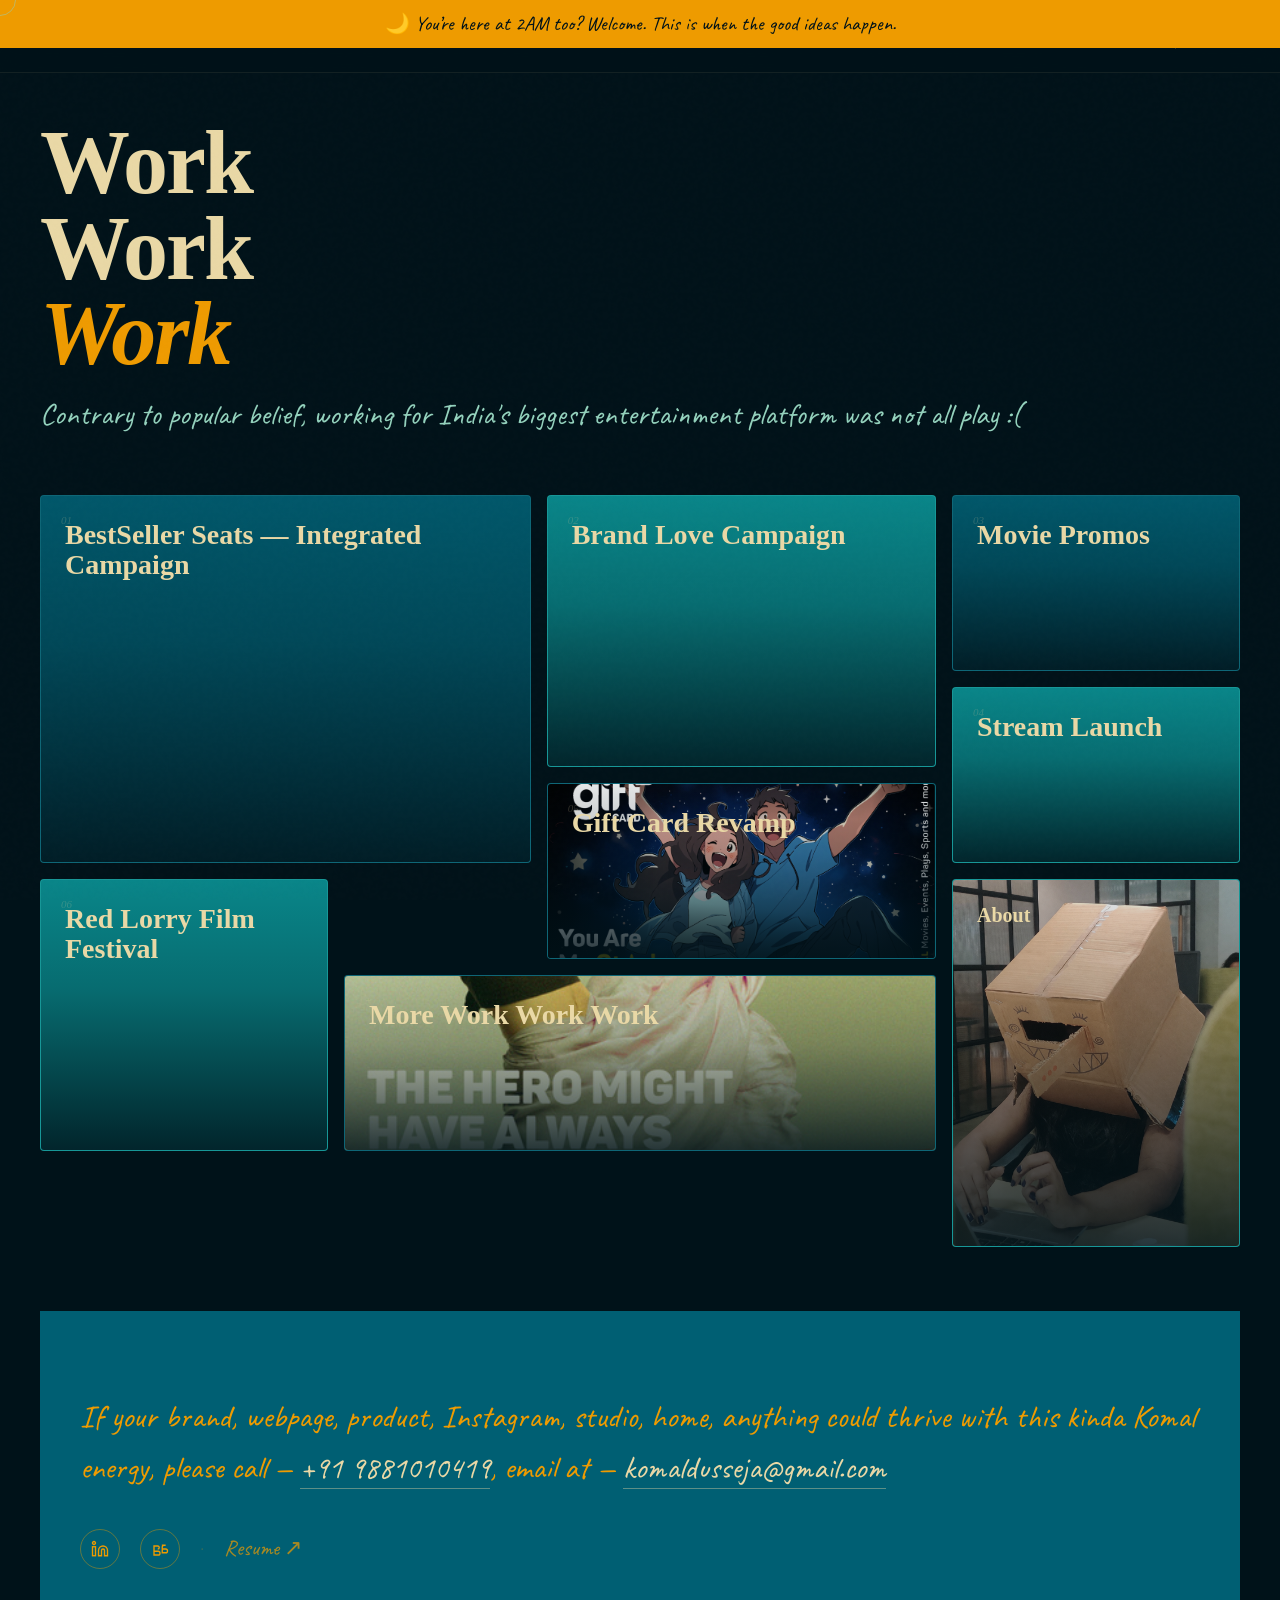
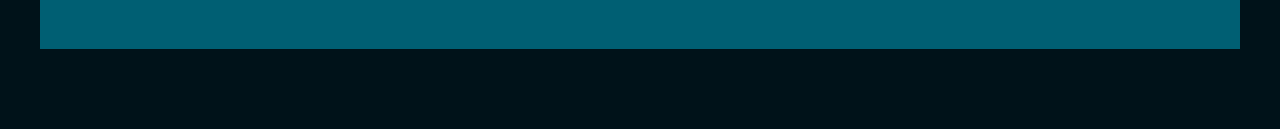
==== commit ca515295: "new fixes and final touches" ====
--- a/index.html
+++ b/index.html
@@ -160,7 +160,7 @@
     <!-- Footer -->
     <footer class="site-footer">
       <div class="footer-body">
-        <p class="footer-text">If your brand, web page, product, Instagram, studio, home, anything will thrive with this kinda Komal energy, please call — <a href="tel:+919881010419" class="footer-inline-link">+91 9881010419</a>, email at — <a href="mailto:komaldusseja@gmail.com" class="footer-inline-link">komaldusseja@gmail.com</a></p>
+        <p class="footer-text">If your brand, webpage, product, Instagram, studio, home, anything could thrive with this kinda Komal energy, please call — <a href="tel:+919881010419" class="footer-inline-link">+91 9881010419</a>, email at — <a href="mailto:komaldusseja@gmail.com" class="footer-inline-link">komaldusseja@gmail.com</a></p>
         <nav class="footer-links" aria-label="Social links">
           <a href="https://www.linkedin.com/in/komal-dusseja/" class="footer-icon-link" target="_blank" rel="noopener noreferrer" aria-label="LinkedIn">
             <svg viewBox="0 0 24 24" fill="none" stroke="currentColor" stroke-width="1.8"><path d="M16 8a6 6 0 016 6v7h-4v-7a2 2 0 00-2-2 2 2 0 00-2 2v7h-4v-7a6 6 0 016-6z"/><rect x="2" y="9" width="4" height="12"/><circle cx="4" cy="4" r="2"/></svg>
@@ -314,7 +314,7 @@
     <div class="writeup-body reveal">
       <p>2020 wasn't exactly the year for Christmas cheer.</p>
       <p>Hospitals were overwhelmed, and the people holding it all together barely had a moment to pause.</p>
-      <p>In those testing times, the BookMyShow creative team and I worked with the CSR wing to conceptualise #LoveBoostsHealth—a campaign where we sent Santa and elf-themed PPE kits to hospitals, to bring a little unexpected cheer to both healthcare providers and patients.</p>
+      <p>In the middle of all of that, the BookMyShow creative team and I worked with the CSR wing to conceptualise #LoveBoostsHealth—a campaign where we sent Santa- and elf-themed PPE kits to hospitals, to bring a little unexpected cheer to both healthcare providers and patients.</p>
       <p>The campaign came alive through a 90-second film that travelled across YouTube, social media, and press—striking a chord at a time when optimism was in short supply.</p>
     </div>
     <div class="project-sidebar reveal reveal-delay-1">
@@ -375,8 +375,8 @@
   <div class="project-writeup">
     <div class="writeup-body reveal">
       <p>The most fun and occasionally the most despicable work I ever did (and loved doing) was writing promotional byte scripts for movies—a crucial part of every film campaign, driving early ticket sales, which the actors themselves performed.</p>
-      <p>Fun because <em>whoa, movie actors</em>; despicable because sometimes, they butchered the scripts.</p>
-      <p>But sooner rather than later, I did realise writing for actors is not just about the lines but more about how they make them their own.</p>
+      <p>Fun because: whoa, movie actors; despicable because sometimes, they butchered the scripts.</p>
+      <p>But sooner rather than later, I realised writing for actors is not just about the lines but more about how they make them their own.</p>
     </div>
   </div>
 
@@ -456,9 +456,9 @@
   <div class="project-writeup">
     <div class="writeup-body reveal">
       <p>The pandemic was brutal. We were all stuck in a non-stop scroll cycle, watching anything and everything, but nothing was quite like going to the movies.</p>
-      <p>That's when BookMyShow, India's biggest entertainment company, decided to launch Stream, bringing cinema to people's homes! Owing to years of rich consumer data and insights, they curated world cinema (700+ titles) for their cinema-loving audience across every demographic.</p>
-      <p>The only challenge now was to give Stream a distinctive tone of voice that could guide choice while still feeling like BookMyShow.</p>
-      <p>So that's what I did. Along with a team of freelance writers, I created the complete, end-to-end tone of voice—from the website to social media communications, I crafted all the launch messaging.</p>
+      <p>That's when BookMyShow, India's biggest entertainment platform, decided to launch Stream, bringing cinema to people's homes! Owing to years of rich consumer data, they curated 700+ titles of world cinema for their movie-loving audience across every demographic.</p>
+      <p>The creative challenge was to give Stream a distinctive tone of voice that could guide choice while still giving BookMyShow feels.</p>
+      <p>So that's what I did. Along with a team of freelance writers, I created the end-to-end tone of voice—from the website to social media communications, I crafted all the launch messaging.</p>
     </div>
   </div>
 
@@ -467,12 +467,12 @@
     <h3 class="section-title">Campaign videos</h3>
     <div class="auto-slideshow" id="stream-video-slideshow">
       <div class="auto-slideshow-track">
-        <video src="static/Website Content/Stream Launch for Web/F Word- Stream Video.mp4" muted playsinline preload="metadata"></video>
-        <video src="static/Website Content/Stream Launch for Web/F Word 2- Stream Video.mp4" muted playsinline preload="metadata"></video>
-        <video src="static/Website Content/Stream Launch for Web/F Word 3- Stream Video.mp4" muted playsinline preload="metadata"></video>
-        <video src="static/Website Content/Stream Launch for Web/hard to decide.mp4" muted playsinline preload="metadata"></video>
-        <video src="static/Website Content/Stream Launch for Web/AQNEGwqh8VBO00zKl_JHeSBlzuZIlYkRlZwTbJmYMM0q_ys_z9yISuHHNDKG2nv1MEckpsg1lq5kqXXqJVbi9IOdRV_ExOuJTD9KXh4.mp4" muted playsinline preload="metadata"></video>
-        <video src="static/Website Content/Stream Launch for Web/AQOTrtHIquA3M-4GOd67u3muEHM1zAVhkdIEO5zjLXuDoox7ObYr12_JuhAY3gTkVEpSFcxhdcxZ-jgqQKQqZ8afQ24emr5U9IOkKkI.mp4" muted playsinline preload="metadata"></video>
+        <video src="static/Website Content/Stream Launch for Web/F Word- Stream Video.mp4" controls muted playsinline preload="metadata"></video>
+        <video src="static/Website Content/Stream Launch for Web/F Word 2- Stream Video.mp4" controls muted playsinline preload="metadata"></video>
+        <video src="static/Website Content/Stream Launch for Web/F Word 3- Stream Video.mp4" controls muted playsinline preload="metadata"></video>
+        <video src="static/Website Content/Stream Launch for Web/hard to decide.mp4" controls muted playsinline preload="metadata"></video>
+        <video src="static/Website Content/Stream Launch for Web/AQNEGwqh8VBO00zKl_JHeSBlzuZIlYkRlZwTbJmYMM0q_ys_z9yISuHHNDKG2nv1MEckpsg1lq5kqXXqJVbi9IOdRV_ExOuJTD9KXh4.mp4" controls muted playsinline preload="metadata"></video>
+        <video src="static/Website Content/Stream Launch for Web/AQOTrtHIquA3M-4GOd67u3muEHM1zAVhkdIEO5zjLXuDoox7ObYr12_JuhAY3gTkVEpSFcxhdcxZ-jgqQKQqZ8afQ24emr5U9IOkKkI.mp4" controls muted playsinline preload="metadata"></video>
       </div>
       <div class="auto-slideshow-dots" id="stream-video-dots"></div>
     </div>
@@ -489,10 +489,6 @@
         <img src="static/Website Content/Stream Launch for Web/first-film-on-us.jpg" alt="First film on us" loading="lazy">
         <img src="static/Website Content/Stream Launch for Web/stream-campaign-phase-2-14.jpg" alt="Stream campaign phase 2" loading="lazy">
         <img src="static/Website Content/Stream Launch for Web/ChatGPT Image May 10, 2026, 08_27_31 AM.png" alt="Stream campaign" loading="lazy">
-        <div style="display:flex;align-items:center;justify-content:center;flex-direction:column;gap:10px;color:rgba(233,216,166,0.3);background:var(--dark-teal);width:100%;aspect-ratio:16/9;">
-          <svg width="32" height="32" viewBox="0 0 24 24" fill="none" stroke="currentColor" stroke-width="1.5"><rect x="3" y="3" width="18" height="18" rx="2"/><circle cx="12" cy="12" r="4"/></svg>
-          <span style="font-family:var(--font-handwritten);font-size:18px;">PNs — upload here</span>
-        </div>
       </div>
       <div class="auto-slideshow-dots" id="stream-img-dots"></div>
     </div>
@@ -544,7 +540,7 @@
   <div class="project-writeup">
     <div class="writeup-body reveal">
       <p>The day I found out that BookMyShow sells gift cards (yes, you can gift someone a concert), I also realised how forgettable they looked.</p>
-      <p>So I took it upon myself to change that—spotting an opportunity to turn a passive product into an active gifting decision by making it more whimsical, personal, and flaunt-worthy.</p>
+      <p>So I volunteered to overhaul the design—turning a forgettable product into something people actually wanted to give by making it more whimsical, personal, and flaunt-worthy.</p>
       <p>By conceptualising themes for different celebratory (and non-celebratory) occasions, I made them more relevant—driving both usage and sales.</p>
     </div>
   </div>
@@ -612,7 +608,7 @@
       <svg viewBox="0 0 24 24" fill="none" stroke="currentColor" stroke-width="2"><path d="M19 12H5M12 19l-7-7 7-7"/></svg>
       All work
     </button>
-    <span class="project-tag-line">Festival Branding · Copy · OOH · Red Lorry Film Festival</span>
+    <span class="project-tag-line">Festival Branding · Copy · OOH · IP Voice</span>
   </div>
 
   <div class="project-hero">
@@ -720,7 +716,7 @@
 
       <div class="extra-project-card reveal reveal-delay-1">
         <p class="extra-card-num">— 02</p>
-        <h3 class="extra-card-name">'Best Of', BookMyShow's year-end campaign</h3>
+        <h3 class="extra-card-name">'Best Of'; BookMyShow's year-end campaign</h3>
         <p class="extra-card-writeup">BookMyShow's year-end report always landed on my desk with one challenge: make it not look like a report. I led the creative direction and copy to turn a data dump into a fun read.</p>
         <a href="https://in.bookmyshow.com/throwback/2023/" target="_blank" rel="noopener noreferrer" style="display:block; position:relative; margin-top:8px; border-radius:6px; overflow:hidden; cursor:pointer;">
           <img src="static/Website Content/Best Of.jpeg" alt="Best Of BookMyShow" loading="lazy" style="width:100%; border-radius:6px; display:block;">
@@ -784,7 +780,7 @@
 
     <footer class="site-footer" style="margin-top:80px;">
       <div class="footer-body">
-        <p class="footer-text">If your brand, web page, product, Instagram, studio, home, anything will thrive with this kinda Komal energy, please call — <a href="tel:+919881010419" class="footer-inline-link">+91 9881010419</a>, email at — <a href="mailto:komaldusseja@gmail.com" class="footer-inline-link">komaldusseja@gmail.com</a></p>
+        <p class="footer-text">If your brand, webpage, product, Instagram, studio, home, anything could thrive with this kinda Komal energy, please call — <a href="tel:+919881010419" class="footer-inline-link">+91 9881010419</a>, email at — <a href="mailto:komaldusseja@gmail.com" class="footer-inline-link">komaldusseja@gmail.com</a></p>
         <nav class="footer-links" aria-label="Social links">
           <a href="https://www.linkedin.com/in/komal-dusseja/" class="footer-icon-link" target="_blank" rel="noopener noreferrer" aria-label="LinkedIn">
             <svg viewBox="0 0 24 24" fill="none" stroke="currentColor" stroke-width="1.8"><path d="M16 8a6 6 0 016 6v7h-4v-7a2 2 0 00-2-2 2 2 0 00-2 2v7h-4v-7a6 6 0 016-6z"/><rect x="2" y="9" width="4" height="12"/><circle cx="4" cy="4" r="2"/></svg>
@@ -808,7 +804,7 @@
   <section id="about-page-content">
     <div class="about-grid">
       <div class="about-text">
-        <h1 class="reveal">Hi, I'm<br><em>Komal</em><br>Dusseja.</h1>
+        <h1 class="reveal">Hi; I'm<br><em>Komal</em><br>Dusseja.</h1>
         <p class="handwritten reveal reveal-delay-1">Writer at large, potter at small :)</p>
         <br>
         <p class="reveal reveal-delay-1">As you can gather, I make something out of nothing for a living.</p>
@@ -835,7 +831,7 @@
 
     <footer class="site-footer" style="margin-top:80px;">
       <div class="footer-body">
-        <p class="footer-text">If your brand, web page, product, Instagram, studio, home, anything will thrive with this kinda Komal energy, please call — <a href="tel:+919881010419" class="footer-inline-link">+91 9881010419</a>, email at — <a href="mailto:komaldusseja@gmail.com" class="footer-inline-link">komaldusseja@gmail.com</a></p>
+        <p class="footer-text">If your brand, webpage, product, Instagram, studio, home, anything could thrive with this kinda Komal energy, please call — <a href="tel:+919881010419" class="footer-inline-link">+91 9881010419</a>, email at — <a href="mailto:komaldusseja@gmail.com" class="footer-inline-link">komaldusseja@gmail.com</a></p>
         <nav class="footer-links" aria-label="Social links">
           <a href="https://www.linkedin.com/in/komal-dusseja/" class="footer-icon-link" target="_blank" rel="noopener noreferrer" aria-label="LinkedIn">
             <svg viewBox="0 0 24 24" fill="none" stroke="currentColor" stroke-width="1.8"><path d="M16 8a6 6 0 016 6v7h-4v-7a2 2 0 00-2-2 2 2 0 00-2 2v7h-4v-7a6 6 0 016-6z"/><rect x="2" y="9" width="4" height="12"/><circle cx="4" cy="4" r="2"/></svg>
--- a/style.css
+++ b/style.css
@@ -79,13 +79,13 @@
   pointer-events: none;
   z-index: 9997;
   font-family: var(--font-handwritten);
-  font-size: 18px;
+  font-size: 22px;
   color: var(--wheat);
   white-space: nowrap;
   opacity: 0;
   transform: translate(18px, -50%);
   transition: opacity 0.25s ease;
-  text-shadow: 0 1px 4px rgba(0,18,25,0.8);
+  text-shadow: 0 2px 8px rgba(0,18,25,0.9), 0 0 20px rgba(0,18,25,0.7);
 }
 
 /* Thought visible + cursor grows on hover of any interactive element */
@@ -289,20 +289,21 @@
   display: block;
 }
 .project-tile:hover {
-  transform: scale(1.015);
+  transform: none;
   z-index: 10;
   background: var(--dark-cyan);
-  border-color: rgba(238, 155, 0, 0.4);
-}
-
-/* Grid placement — asymmetric */
+  border-color: rgba(238, 155, 0, 0.5);
+  box-shadow: 0 0 0 2px rgba(238, 155, 0, 0.4);
+}
+
+/* Grid placement — asymmetric, no overlapping cells */
 .tile-1 { grid-column: 1 / 6; grid-row: 1 / 5; background: var(--dark-teal); }
 .tile-2 { grid-column: 6 / 10; grid-row: 1 / 4; background: var(--dark-cyan); }
 .tile-3 { grid-column: 10 / 13; grid-row: 1 / 3; background: var(--dark-teal); }
 .tile-4 { grid-column: 10 / 13; grid-row: 3 / 5; background: var(--dark-cyan); }
-.tile-5 { grid-column: 6 / 10; grid-row: 4 / 7; background: var(--dark-teal); }
+.tile-5 { grid-column: 6 / 10; grid-row: 4 / 6; background: var(--dark-teal); }
 .tile-6 { grid-column: 1 / 4; grid-row: 5 / 8; background: var(--dark-cyan); }
-.tile-8 { grid-column: 4 / 10; grid-row: 5 / 8; background: var(--dark-teal); }
+.tile-8 { grid-column: 4 / 10; grid-row: 6 / 8; background: var(--dark-teal); }
 .tile-extra { grid-column: 10 / 13; grid-row: 5 / 9; background: var(--dark-cyan); }
 
 .tile-inner {
@@ -355,7 +356,7 @@
 }
 .project-tile:hover .tile-bg-video,
 .project-tile:hover .tile-bg-img {
-  transform: scale(1.04);
+  transform: none;
 }
 /* Dark gradient over media so text stays readable */
 .project-tile:has(.tile-bg-video) .tile-hover-overlay,
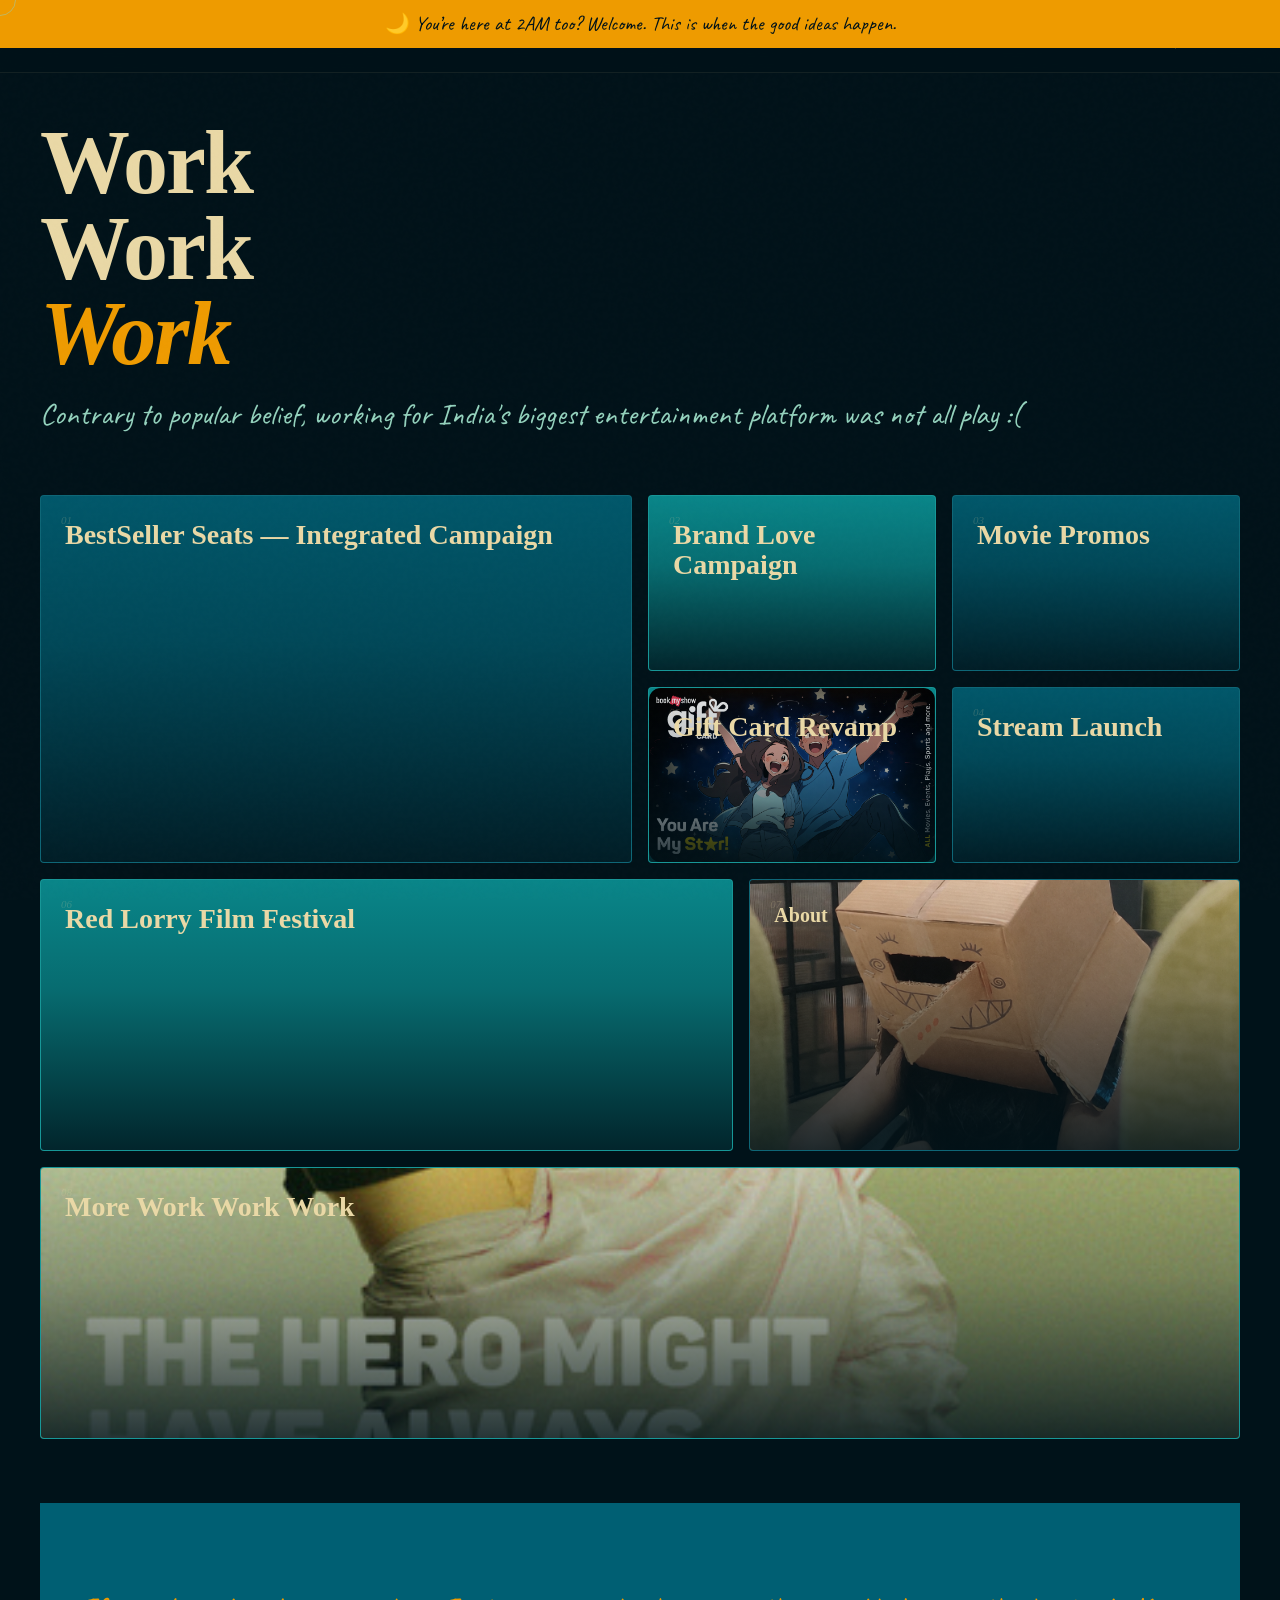
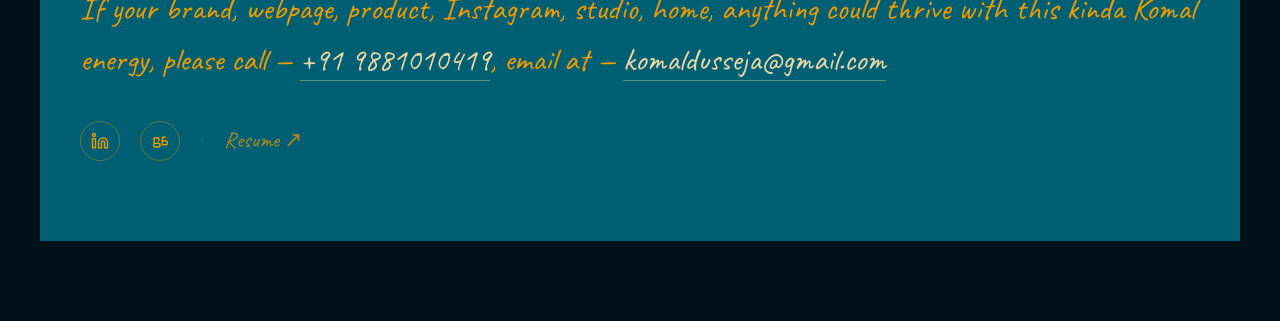
==== commit 35936e94: "fixed grids" ====
--- a/index.html
+++ b/index.html
@@ -60,98 +60,91 @@
 
     <div class="project-grid reveal reveal-delay-1">
 
-      <a href="#" class="project-tile tile-1" onclick="showProject('bestseller'); return false;" data-category="smart unhinged">
+      <!-- 01 — BestSeller: large left -->
+      <a href="#" class="project-tile tile-1" onclick="showProject('bestseller'); return false;">
         <video class="tile-bg-video" src="static/Website Content/BestSeller Seats/Hero Widget.mp4" muted playsinline preload="none" loop></video>
         <div class="tile-hover-overlay"></div>
-        <div class="tile-arrow">
-          <svg viewBox="0 0 24 24"><path d="M5 12h14M12 5l7 7-7 7"/></svg>
-        </div>
+        <div class="tile-arrow"><svg viewBox="0 0 24 24"><path d="M5 12h14M12 5l7 7-7 7"/></svg></div>
         <div class="tile-inner">
           <span class="tile-number">01</span>
           <h2 class="tile-name">BestSeller Seats — Integrated Campaign</h2>
         </div>
       </a>
 
-      <a href="#" class="project-tile tile-2" onclick="showProject('santa'); return false;" data-category="unhinged">
+      <!-- 02 — Brand Love: top-right quadrant, top-left -->
+      <a href="#" class="project-tile tile-2" onclick="showProject('santa'); return false;">
         <video class="tile-bg-video" src="static/Website Content/The Santa - Doctor Surprise!.mp4" muted playsinline preload="none" loop></video>
         <div class="tile-hover-overlay"></div>
-        <div class="tile-arrow">
-          <svg viewBox="0 0 24 24"><path d="M5 12h14M12 5l7 7-7 7"/></svg>
-        </div>
+        <div class="tile-arrow"><svg viewBox="0 0 24 24"><path d="M5 12h14M12 5l7 7-7 7"/></svg></div>
         <div class="tile-inner">
           <span class="tile-number">02</span>
           <h2 class="tile-name">Brand Love Campaign</h2>
         </div>
       </a>
 
-      <a href="#" class="project-tile tile-3" onclick="showProject('bytescripts'); return false;" data-category="writing unhinged">
+      <!-- 03 — Movie Promos: top-right quadrant, top-right -->
+      <a href="#" class="project-tile tile-3" onclick="showProject('bytescripts'); return false;">
         <video class="tile-bg-video" src="static/Website Content/Byte Scripts to Add/KHICHDI 2 Byte_5.mp4" muted playsinline preload="none" loop></video>
         <div class="tile-hover-overlay"></div>
-        <div class="tile-arrow">
-          <svg viewBox="0 0 24 24"><path d="M5 12h14M12 5l7 7-7 7"/></svg>
-        </div>
+        <div class="tile-arrow"><svg viewBox="0 0 24 24"><path d="M5 12h14M12 5l7 7-7 7"/></svg></div>
         <div class="tile-inner">
           <span class="tile-number">03</span>
           <h2 class="tile-name">Movie Promos</h2>
         </div>
       </a>
 
-      <a href="#" class="project-tile tile-4" onclick="showProject('stream'); return false;" data-category="smart writing">
+      <!-- 04 — Stream: top-right quadrant, bottom-right -->
+      <a href="#" class="project-tile tile-4" onclick="showProject('stream'); return false;">
         <video class="tile-bg-video" src="static/Website Content/Stream Launch for Web/F Word- Stream Video.mp4" muted playsinline preload="none" loop></video>
         <div class="tile-hover-overlay"></div>
-        <div class="tile-arrow">
-          <svg viewBox="0 0 24 24"><path d="M5 12h14M12 5l7 7-7 7"/></svg>
-        </div>
+        <div class="tile-arrow"><svg viewBox="0 0 24 24"><path d="M5 12h14M12 5l7 7-7 7"/></svg></div>
         <div class="tile-inner">
           <span class="tile-number">04</span>
           <h2 class="tile-name">Stream Launch</h2>
         </div>
       </a>
 
-      <a href="#" class="project-tile tile-5" onclick="showProject('giftcards'); return false;" data-category="smart unhinged">
+      <!-- 05 — Gift Cards: top-right quadrant, bottom-left -->
+      <a href="#" class="project-tile tile-5" onclick="showProject('giftcards'); return false;">
         <img class="tile-bg-img" src="static/Website Content/Gift Cards (1)/You are my star.png" alt="Gift Cards" loading="lazy">
         <div class="tile-hover-overlay"></div>
-        <div class="tile-arrow">
-          <svg viewBox="0 0 24 24"><path d="M5 12h14M12 5l7 7-7 7"/></svg>
-        </div>
+        <div class="tile-arrow"><svg viewBox="0 0 24 24"><path d="M5 12h14M12 5l7 7-7 7"/></svg></div>
         <div class="tile-inner">
           <span class="tile-number">05</span>
           <h2 class="tile-name">Gift Card Revamp</h2>
         </div>
       </a>
 
-      <a href="#" class="project-tile tile-6" onclick="showProject('redlorry'); return false;" data-category="smart writing">
+      <!-- 06 — Red Lorry: middle-left -->
+      <a href="#" class="project-tile tile-6" onclick="showProject('redlorry'); return false;">
         <video class="tile-bg-video" src="static/Website Content/Red Lorry Film Festival Case Study.mp4" muted playsinline preload="none" loop></video>
         <div class="tile-hover-overlay"></div>
-        <div class="tile-arrow">
-          <svg viewBox="0 0 24 24"><path d="M5 12h14M12 5l7 7-7 7"/></svg>
-        </div>
+        <div class="tile-arrow"><svg viewBox="0 0 24 24"><path d="M5 12h14M12 5l7 7-7 7"/></svg></div>
         <div class="tile-inner">
           <span class="tile-number">06</span>
           <h2 class="tile-name">Red Lorry Film Festival</h2>
         </div>
       </a>
 
+      <!-- 07 — About: middle-right -->
+      <a href="#" class="project-tile tile-extra" onclick="showPage('about'); return false;">
+        <img class="tile-bg-img" src="static/Website Content/Me.png" alt="About Komal" loading="lazy">
+        <div class="tile-hover-overlay"></div>
+        <div class="tile-arrow"><svg viewBox="0 0 24 24"><path d="M5 12h14M12 5l7 7-7 7"/></svg></div>
+        <div class="tile-inner">
+          <span class="tile-number">07</span>
+          <h2 class="tile-name">About</h2>
+        </div>
+      </a>
+
+      <!-- 08 — More Work: full-width bottom -->
       <a href="#" class="project-tile tile-8" onclick="showPage('extra'); return false;">
         <img class="tile-bg-img" src="static/Website Content/Queer Campaign/PRIDE-Post-05.jpg" alt="More work" loading="lazy">
         <div class="tile-hover-overlay"></div>
-        <div class="tile-arrow">
-          <svg viewBox="0 0 24 24"><path d="M5 12h14M12 5l7 7-7 7"/></svg>
-        </div>
+        <div class="tile-arrow"><svg viewBox="0 0 24 24"><path d="M5 12h14M12 5l7 7-7 7"/></svg></div>
         <div class="tile-inner">
-          <span class="tile-number">+</span>
+          <span class="tile-number">08</span>
           <h2 class="tile-name">More Work Work Work</h2>
-        </div>
-      </a>
-
-      <a href="#" class="project-tile tile-extra" onclick="showPage('about'); return false;">
-        <img class="tile-bg-img" src="static/Website Content/Me.png" alt="About Komal" loading="lazy">
-        <div class="tile-hover-overlay"></div>
-        <div class="tile-arrow">
-          <svg viewBox="0 0 24 24"><path d="M5 12h14M12 5l7 7-7 7"/></svg>
-        </div>
-        <div class="tile-inner">
-          <h2 class="tile-name">About</h2>
         </div>
       </a>
 
@@ -204,7 +197,7 @@
         <span class="toggle-label">Show messy thinking</span>
       </div>
       <div class="messy-content" id="messy-bestseller">
-        What's the one thing we can offer online that can't be offered offline? Hmmmm, selecting seats… but they can select offline… but the ticket counter guy will be pissed if one guy overthinks a seat… the customer has too many thoughts in their head… best view… na, comfort… wouldn't it be great if seats themselves announced their special-ness??! WHOA! Yeah, what if seats talk for themselves?! Stop it! Don't anthropomorphise the seats… But it'll look sooo good, the animation, imagine aisle seat running across… stop! Imagine… Let's see the data first! OMG. Data agrees. We're doing this. How to convince the CMO now… Will she agree on giving seats a personality?!
+        What's the one thing we can offer online that can't be offered offline? Hmmmm… selecting seats. But they can select seats offline too… though the ticket counter guy will be pissed if one person overthinks a seat. The customer has too many thoughts in his head… best view… nah, comfort… sound… Wouldn't it be great if the seats themselves announced their special-ness?! WHOA! Yeah… what if seats talked for themselves?! Stop it. Don't anthropomorphise the seats… But it'll look sooo good… the animation… imagine an aisle seat running across… stop! Stop imagining. Let's see the data first. OMG… the data agrees. We're doing this. Now, how do we convince the CMO? Will she agree to giving seats personalities?!
       </div>
     </div>
   </div>
@@ -615,7 +608,7 @@
     <h1 class="project-headline reveal">Got rewarded<br>for my love<br>of <em>movies.</em></h1>
     <div class="project-meta reveal reveal-delay-1">
       <p class="project-meta-tag">What I did</p>
-      <p style="font-size:15px; line-height:1.7; color:rgba(233,216,166,0.75);">Central tagline · Merch copy · Website copy · OOH communications · Brand voice</p>
+      <p style="font-size:15px; line-height:1.7; color:rgba(233,216,166,0.75);">Central Tagline · Merch Copy · Website Copy · OOH · IP Voice</p>
       <br>
       <div class="messy-toggle" onclick="toggleMessy('lorry')">
         <div class="toggle-track" id="toggle-lorry">
@@ -639,7 +632,7 @@
     <div class="writeup-body reveal">
       <p>Shaped the Red Lorry Film Festival's voice, translating the brief's heady mix of global cinema, cultural discussions, food, and fashion into a festival experience that's more memorable than the films themselves.</p>
       <p>Meticulously crafted every detail, from the central tagline to merch copy, from website to OOH comms. 'A truckload of stories. An overload of emotions!' — set the tone for everything that followed.</p>
-      <p>Working on it wasn't just memorable—because memories fade. It was an indelible experience.</p>
+      <p>Working on it was truly <s>a memorable</s> an indelible experience.</p>
     </div>
   </div>
 
@@ -742,7 +735,6 @@
             <img src="static/Website Content/New Year/Screen-Shot-2020-12-23-at-2.07.10-AM.png" alt="New Year campaign" loading="lazy">
             <img src="static/Website Content/New Year/Screen-Shot-2020-12-23-at-2.07.25-AM.png" alt="New Year campaign" loading="lazy">
             <img src="static/Website Content/New Year/WhatsApp Image 2026-05-04 at 10.28.52 PM.jpeg" alt="New Year campaign" loading="lazy">
-            <img src="static/Website Content/New Year/WhatsApp Image 2026-05-04 at 10.31.32 PM.jpeg" alt="New Year campaign" loading="lazy">
             <img src="static/Website Content/New Year/WhatsApp Image 2026-05-04 at 10.49.05 PM.jpeg" alt="New Year campaign" loading="lazy">
           </div>
           <div class="auto-slideshow-dots" id="newyear-dots"></div>
--- a/style.css
+++ b/style.css
@@ -296,15 +296,15 @@
   box-shadow: 0 0 0 2px rgba(238, 155, 0, 0.4);
 }
 
-/* Grid placement — asymmetric, no overlapping cells */
-.tile-1 { grid-column: 1 / 6; grid-row: 1 / 5; background: var(--dark-teal); }
-.tile-2 { grid-column: 6 / 10; grid-row: 1 / 4; background: var(--dark-cyan); }
-.tile-3 { grid-column: 10 / 13; grid-row: 1 / 3; background: var(--dark-teal); }
-.tile-4 { grid-column: 10 / 13; grid-row: 3 / 5; background: var(--dark-cyan); }
-.tile-5 { grid-column: 6 / 10; grid-row: 4 / 6; background: var(--dark-teal); }
-.tile-6 { grid-column: 1 / 4; grid-row: 5 / 8; background: var(--dark-cyan); }
-.tile-8 { grid-column: 4 / 10; grid-row: 6 / 8; background: var(--dark-teal); }
-.tile-extra { grid-column: 10 / 13; grid-row: 5 / 9; background: var(--dark-cyan); }
+/* Grid placement — matches reference image */
+.tile-1     { grid-column: 1 / 7;  grid-row: 1 / 5;  background: var(--dark-teal); }
+.tile-2     { grid-column: 7 / 10; grid-row: 1 / 3;  background: var(--dark-cyan); }
+.tile-3     { grid-column: 10 / 13; grid-row: 1 / 3; background: var(--dark-teal); }
+.tile-5     { grid-column: 7 / 10; grid-row: 3 / 5;  background: var(--dark-cyan); }
+.tile-4     { grid-column: 10 / 13; grid-row: 3 / 5; background: var(--dark-teal); }
+.tile-6     { grid-column: 1 / 8;  grid-row: 5 / 8;  background: var(--dark-cyan); }
+.tile-extra { grid-column: 8 / 13; grid-row: 5 / 8;  background: var(--dark-teal); }
+.tile-8     { grid-column: 1 / 13; grid-row: 8 / 11; background: var(--dark-cyan); }
 
 .tile-inner {
   position: absolute;
@@ -400,7 +400,7 @@
 .project-tile:hover .tile-arrow { opacity: 1; transform: scale(1) rotate(0deg); }
 
 /* Extra projects tile special */
-.tile-extra .tile-inner { justify-content: flex-end; flex-direction: column; align-items: flex-start; gap: 0; }
+.tile-extra .tile-inner { justify-content: flex-end; flex-direction: column; align-items: flex-start; }
 .tile-extra .tile-name { font-size: 20px; }
 
 /* Hidden number */
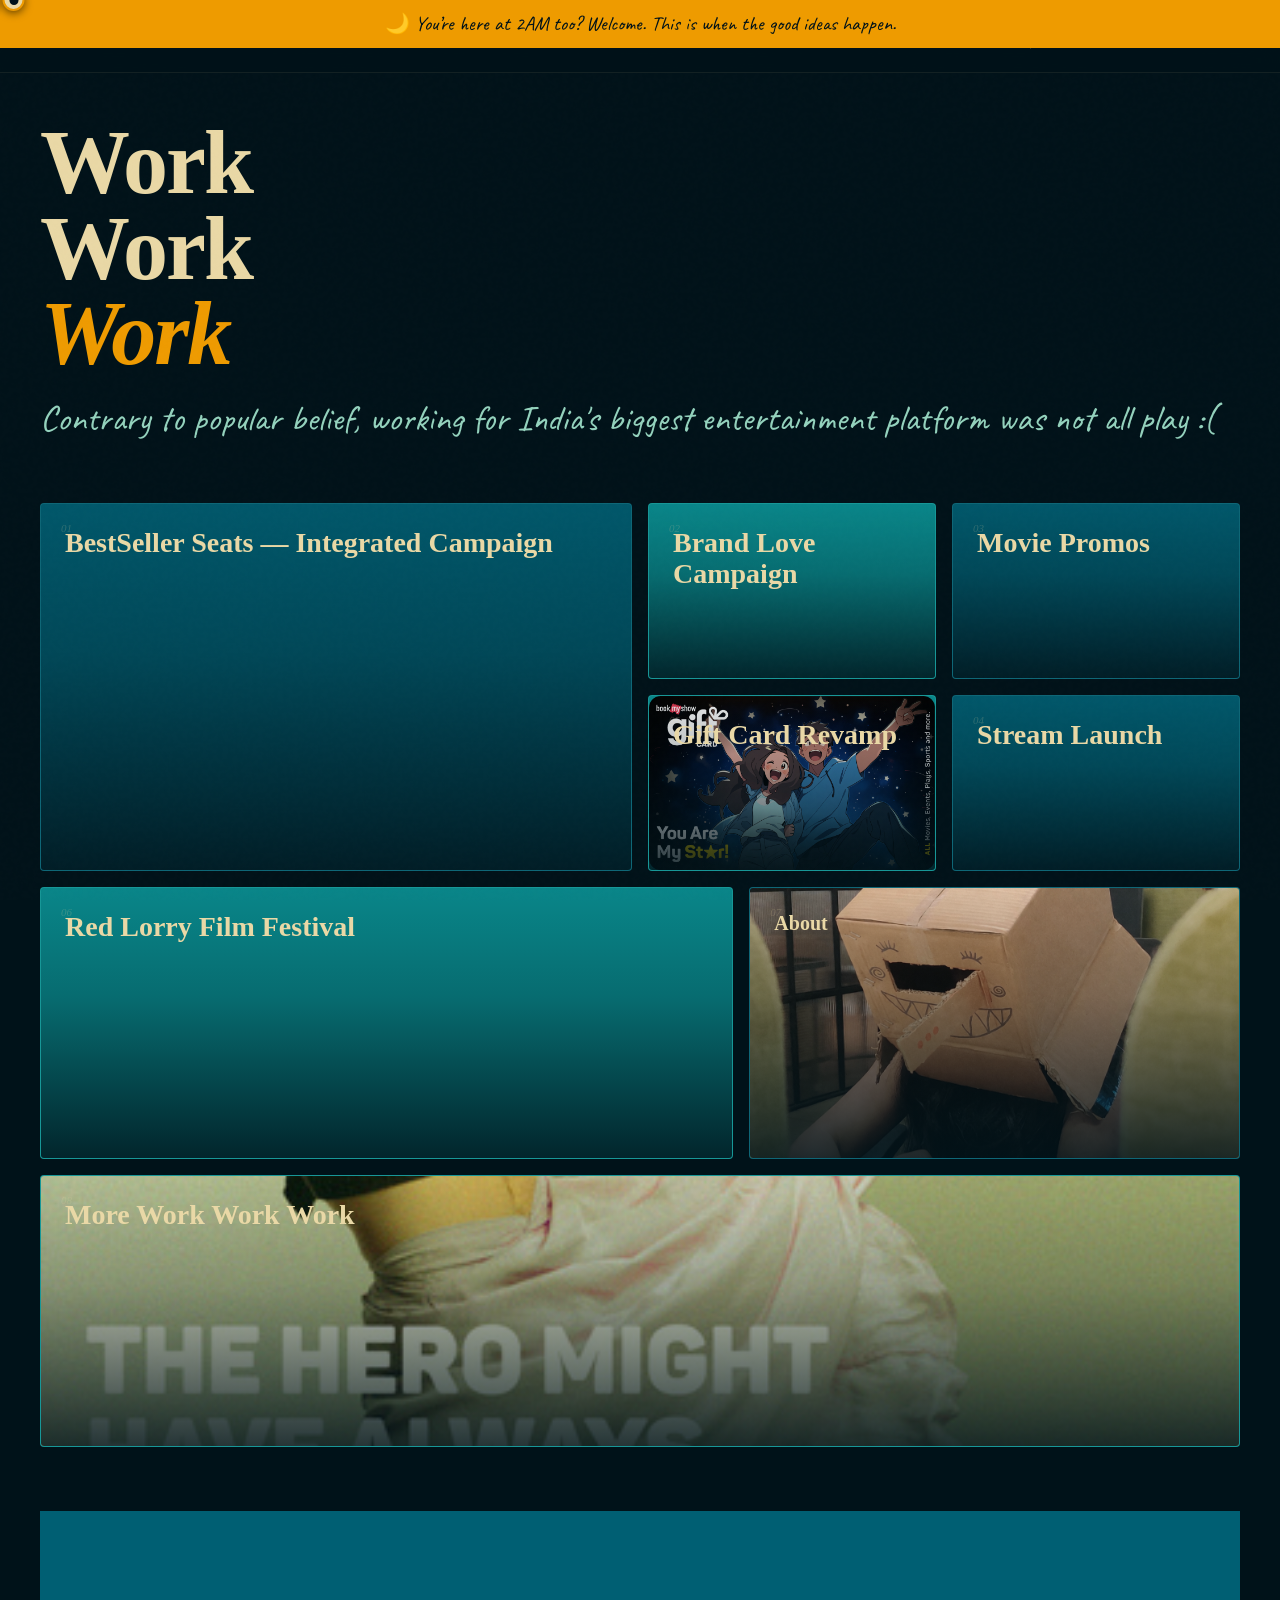
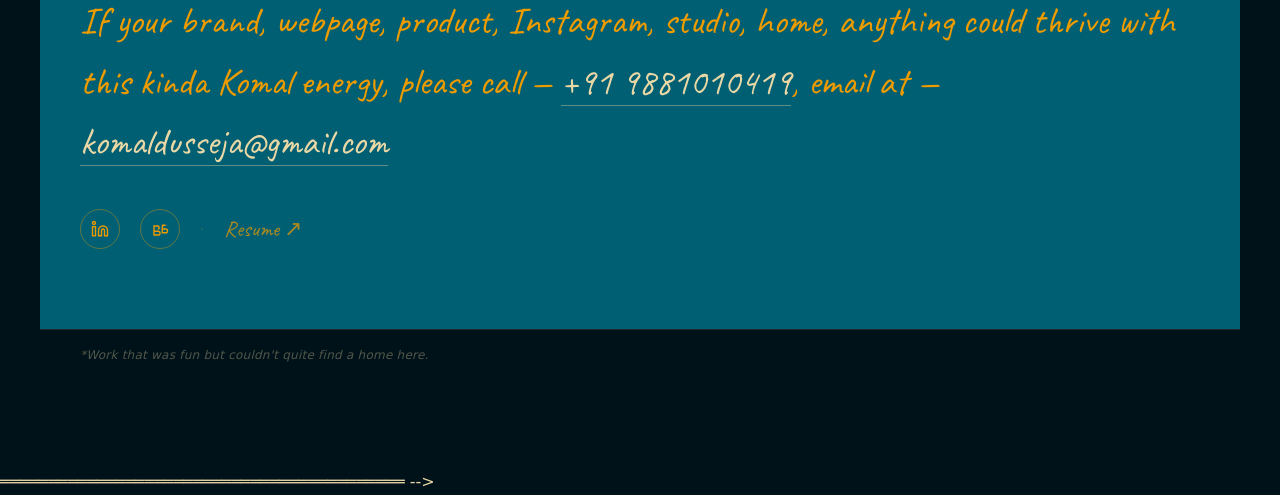
==== commit c5b0ef76: "mobile meta tags" ====
--- a/index.html
+++ b/index.html
@@ -16,13 +16,19 @@
 <link rel="preconnect" href="https://fonts.googleapis.com">
 <link rel="preconnect" href="https://fonts.gstatic.com" crossorigin>
 <link href="https://fonts.googleapis.com/css2?family=Caveat:wght@400;600;700&display=swap" rel="stylesheet">
-<link rel="stylesheet" href="style.css?v=2">
+<link rel="stylesheet" id="theme-stylesheet" href="style.css?v=10">
 </head>
 <body>
 
-<!-- Custom cursor -->
-<div id="cursor"></div>
-<div id="cursor-trail"></div>
+<!-- Custom cursor — googly eyes -->
+<div id="cursor-eyes">
+  <div class="googly-eye" id="eye-left">
+    <div class="googly-pupil" id="pupil-left"></div>
+  </div>
+  <div class="googly-eye" id="eye-right">
+    <div class="googly-pupil" id="pupil-right"></div>
+  </div>
+</div>
 <div id="cursor-thought"></div>
 
 <!-- Time-based greeting -->
@@ -31,11 +37,11 @@
 <!-- Navigation -->
 <nav>
   <a href="#" class="nav-logo" onclick="showPage('gallery'); return false;">KD.</a>
-  <ul class="nav-links">
+  <ul class="nav-links" id="nav-links">
     <li data-page="gallery"><a href="#" onclick="showPage('gallery'); return false;">Work Work Work</a></li>
     <li data-page="extra"><a href="#" onclick="showPage('extra'); return false;">More Work Work Work</a></li>
     <li data-page="about"><a href="#" onclick="showPage('about'); return false;">Me</a></li>
-    <li><a href="#" class="nav-rabbit-hole" onclick="goRabbitHole(); return false;">The Rabbit Hole</a></li>
+    <li><a href="#" class="nav-rabbit-hole" onclick="goRabbitHole(); return false;">The Rabbit Hole<sup>*</sup></a></li>
     <li><a href="https://docs.google.com/document/d/1dzXdZxXmh70G40OJR3eTo5kEY3CAUSsbNvHHDCWi67g/edit?tab=t.0#heading=h.mcjqh4mduo5l" class="nav-resume-placeholder" target="_blank" rel="noopener noreferrer" style="pointer-events:auto; color:rgba(233,216,166,0.6);">Resume</a></li>
     <li class="nav-icons">
       <a href="https://www.linkedin.com/in/komal-dusseja/" class="nav-icon-link" target="_blank" rel="noopener noreferrer" aria-label="LinkedIn">
@@ -44,8 +50,17 @@
       <a href="https://www.behance.net/komaldusseja" class="nav-icon-link" target="_blank" rel="noopener noreferrer" aria-label="Behance">
         <svg viewBox="0 0 24 24" fill="none" stroke="currentColor" stroke-width="1.8"><path d="M9 12a2 2 0 100-4H4v12h5.5a2.5 2.5 0 000-5H4"/><path d="M14.5 7h5M15 12h4.5a2.5 2.5 0 010 5H15V9.5A2.5 2.5 0 0117.5 7"/></svg>
       </a>
+      <button id="theme-toggle" class="theme-toggle" aria-label="Switch theme" onclick="toggleTheme()">
+        <span class="theme-toggle-label" id="theme-label">Cinematic</span>
+        <span class="theme-toggle-track">
+          <span class="theme-toggle-thumb"></span>
+        </span>
+      </button>
     </li>
   </ul>
+  <button class="nav-hamburger" id="nav-hamburger" aria-label="Menu" aria-controls="nav-links" aria-expanded="false" onclick="toggleMobileNav()">
+    <span></span><span></span><span></span>
+  </button>
 </nav>
 
 <!-- ═══════════════════════════════════════
@@ -166,13 +181,10 @@
         </nav>
       </div>
     </footer>
+    <p class="site-footnote">*Work that was fun but couldn't quite find a home here.</p>
 
   </section>
 </div>
-
-
-<!-- ═══════════════════════════════════════
-     PROJECT: BESTSELLER SEATS
 ══════════════════════════════════════════ -->
 <div id="bestseller-page" class="page">
   <div class="project-nav">
@@ -188,7 +200,7 @@
     <h1 class="project-headline reveal">Seats that<br><em>sold</em><br>themselves.</h1>
     <div class="project-meta reveal reveal-delay-1">
       <p class="project-meta-tag">What I did</p>
-      <p style="font-size:15px; line-height:1.7; color:rgba(233,216,166,0.75);">Campaign Concept · Creative Direction · Integrated Execution</p>
+      <p style="font-size:15px; line-height:1.7; color:#3d2e4a;">Campaign Concept · Creative Direction · Integrated Execution</p>
       <br>
       <div class="messy-toggle" onclick="toggleMessy('bestseller')">
         <div class="toggle-track" id="toggle-bestseller">
@@ -254,9 +266,9 @@
   <div class="project-awards reveal">
     <h3 class="section-title">Awards</h3>
     <div class="awards-grid">
-      <img src="static/Website Content/BestSeller Seats/Awards 2/1.png" alt="Award" loading="lazy" style="max-height:200px; max-width:320px; object-fit:contain;">
-      <img src="static/Website Content/BestSeller Seats/Awards 2/2.png" alt="Award" loading="lazy" style="max-height:200px; max-width:320px; object-fit:contain;">
-      <img src="static/Website Content/BestSeller Seats/Awards 2/3.png" alt="Award" loading="lazy" style="max-height:200px; max-width:320px; object-fit:contain;">
+      <img src="static/Website Content/BestSeller Seats/Awards 2/1.png" alt="Award" loading="lazy" style="max-height:200px; max-width:320px; object-fit:contain; filter:brightness(0) invert(1) opacity(0.9);">
+      <img src="static/Website Content/BestSeller Seats/Awards 2/2.png" alt="Award" loading="lazy" style="max-height:200px; max-width:320px; object-fit:contain; filter:brightness(0) invert(1) opacity(0.9);">
+      <img src="static/Website Content/BestSeller Seats/Awards 2/3.png" alt="Award" loading="lazy" style="max-height:200px; max-width:320px; object-fit:contain; filter:brightness(0) invert(1) opacity(0.9);">
     </div>
   </div>
 
@@ -283,7 +295,7 @@
     <h1 class="project-headline reveal">Brought a little<br><em>ho-ho-hope</em><br>to hospitals.</h1>
     <div class="project-meta reveal reveal-delay-1">
       <p class="project-meta-tag">What I did</p>
-      <p style="font-size:15px; line-height:1.7; color:rgba(233,216,166,0.75);">Campaign Concept · Film Narrative</p>
+      <p style="font-size:15px; line-height:1.7; color:#3d2e4a;">Campaign Concept · Film Narrative</p>
       <br>
       <div class="messy-toggle" onclick="toggleMessy('santa')">
         <div class="toggle-track" id="toggle-santa">
@@ -345,7 +357,7 @@
     <h1 class="project-headline reveal">Channelled my<br>inner <em>screen-<br>writer.</em></h1>
     <div class="project-meta reveal reveal-delay-1">
       <p class="project-meta-tag">What I did</p>
-      <p style="font-size:15px; line-height:1.7; color:rgba(233,216,166,0.75);">Scriptwriting</p>
+      <p style="font-size:15px; line-height:1.7; color:#3d2e4a;">Scriptwriting</p>
       <br>
       <div class="messy-toggle" onclick="toggleMessy('byte')">
         <div class="toggle-track" id="toggle-byte">
@@ -426,7 +438,7 @@
     <h1 class="project-headline reveal">Delivered a<br>pandemic <em>baby.</em></h1>
     <div class="project-meta reveal reveal-delay-1">
       <p class="project-meta-tag">What I did</p>
-      <p style="font-size:15px; line-height:1.7; color:rgba(233,216,166,0.75);">Tone of Voice · Launch Copy</p>
+      <p style="font-size:15px; line-height:1.7; color:#3d2e4a;">Tone of Voice · Launch Copy</p>
       <br>
       <div class="messy-toggle" onclick="toggleMessy('stream')">
         <div class="toggle-track" id="toggle-stream">
@@ -510,7 +522,7 @@
     <h1 class="project-headline reveal">Added some<br><em>rizz</em> to Gift<br>Cards.</h1>
     <div class="project-meta reveal reveal-delay-1">
       <p class="project-meta-tag">What I did</p>
-      <p style="font-size:15px; line-height:1.7; color:rgba(233,216,166,0.75);">Product Revamp · Concept Development</p>
+      <p style="font-size:15px; line-height:1.7; color:#3d2e4a;">Product Revamp · Concept Development</p>
       <br>
       <div class="messy-toggle" onclick="toggleMessy('gift')">
         <div class="toggle-track" id="toggle-gift">
@@ -608,7 +620,7 @@
     <h1 class="project-headline reveal">Got rewarded<br>for my love<br>of <em>movies.</em></h1>
     <div class="project-meta reveal reveal-delay-1">
       <p class="project-meta-tag">What I did</p>
-      <p style="font-size:15px; line-height:1.7; color:rgba(233,216,166,0.75);">Central Tagline · Merch Copy · Website Copy · OOH · IP Voice</p>
+      <p style="font-size:15px; line-height:1.7; color:#3d2e4a;">Central Tagline · Merch Copy · Website Copy · OOH · IP Voice</p>
       <br>
       <div class="messy-toggle" onclick="toggleMessy('lorry')">
         <div class="toggle-track" id="toggle-lorry">
@@ -785,6 +797,7 @@
         </nav>
       </div>
     </footer>
+    <p class="site-footnote">*Work that was fun but couldn't quite find a home here.</p>
   </div>
 </div>
 
@@ -840,6 +853,6 @@
 </div>
 
 
-<script src="main.js?v=2"></script>
+<script src="main.js?v=5"></script>
 </body>
 </html>
--- a/style.css
+++ b/style.css
@@ -50,8 +50,41 @@
   overflow-x: hidden;
 }
 
-/* ── CUSTOM CURSOR ── */
-#cursor {
+/* ── GOOGLY EYES CURSOR ── */
+#cursor-eyes {
+  position: fixed;
+  pointer-events: none;
+  z-index: 9999;
+  display: flex;
+  gap: 5px;
+  transform: translate(-50%, -50%);
+  transition: left 0.05s linear, top 0.05s linear;
+}
+.googly-eye {
+  width: 22px;
+  height: 22px;
+  background: var(--wheat);
+  border-radius: 50%;
+  border: 2px solid var(--golden);
+  position: relative;
+  display: flex;
+  align-items: center;
+  justify-content: center;
+  box-shadow: 0 2px 8px rgba(0,0,0,0.6);
+  transition: transform 0.15s ease;
+}
+.googly-pupil {
+  width: 9px;
+  height: 9px;
+  background: var(--ink-black);
+  border-radius: 50%;
+  position: absolute;
+  transition: transform 0.08s ease;
+}
+body.hovering .googly-eye { transform: scaleY(0.75); }
+
+/* ── CUSTOM CURSOR (legacy — hidden, replaced by eyes) ── */
+#cursor, #cursor-trail { display: none; }
   position: fixed;
   width: 10px;
   height: 10px;
@@ -79,13 +112,12 @@
   pointer-events: none;
   z-index: 9997;
   font-family: var(--font-handwritten);
-  font-size: 22px;
+  font-size: 26px;
   color: var(--wheat);
   white-space: nowrap;
   opacity: 0;
   transform: translate(18px, -50%);
   transition: opacity 0.25s ease;
-  text-shadow: 0 2px 8px rgba(0,18,25,0.9), 0 0 20px rgba(0,18,25,0.7);
 }
 
 /* Thought visible + cursor grows on hover of any interactive element */
@@ -163,6 +195,9 @@
   padding-left: 16px;
   border-left: 1px solid rgba(233, 216, 166, 0.15);
 }
+
+/* Hamburger — hidden on desktop, shown on mobile via media query */
+.nav-hamburger { display: none; }
 .nav-icon-link {
   display: flex;
   align-items: center;
@@ -219,7 +254,7 @@
 }
 .gallery-subtitle {
   font-family: var(--font-handwritten);
-  font-size: clamp(22px, 2.5vw, 30px);
+  font-size: clamp(26px, 3vw, 36px);
   color: var(--aqua);
   max-width: 100%;
   text-align: left;
@@ -588,7 +623,7 @@
 .toggle-track.on .toggle-thumb { left: 21px; }
 .toggle-label {
   font-family: var(--font-handwritten);
-  font-size: 20px;
+  font-size: 26px;
   color: rgba(233, 216, 166, 0.7);
 }
 .messy-content {
@@ -599,7 +634,7 @@
   padding: 24px;
   margin-bottom: 32px;
   font-family: var(--font-handwritten);
-  font-size: 22px;
+  font-size: 26px;
   line-height: 1.7;
   color: rgba(233, 216, 166, 0.85);
 }
@@ -1112,7 +1147,7 @@
 }
 .footer-text {
   font-family: var(--font-handwritten);
-  font-size: clamp(24px, 2.5vw, 34px);
+  font-size: clamp(28px, 3vw, 38px);
   line-height: 1.6;
   color: var(--golden);
   max-width: 100%;
@@ -1255,6 +1290,84 @@
 .auto-slideshow-dots span.active {
   background: var(--golden);
   transform: scale(1.3);
+}
+
+/* ── THEME TOGGLE ── */
+.theme-toggle {
+  display: flex;
+  align-items: center;
+  gap: 8px;
+  background: none;
+  border: none;
+  cursor: none;
+  padding: 0;
+  margin-left: 8px;
+}
+.theme-toggle-label {
+  font-family: var(--font-body);
+  font-size: 11px;
+  font-weight: 600;
+  letter-spacing: 0.1em;
+  text-transform: uppercase;
+  color: var(--golden);
+  white-space: nowrap;
+  min-width: 60px;
+  text-align: right;
+}
+.theme-toggle-track {
+  width: 40px;
+  height: 22px;
+  background: rgba(233, 216, 166, 0.15);
+  border: 1.5px solid rgba(233, 216, 166, 0.3);
+  border-radius: 11px;
+  position: relative;
+  transition: background 0.3s ease, border-color 0.3s ease;
+  flex-shrink: 0;
+}
+.theme-toggle-thumb {
+  position: absolute;
+  top: 3px;
+  left: 3px;
+  width: 14px;
+  height: 14px;
+  border-radius: 50%;
+  background: var(--golden);
+  transition: left 0.3s ease, background 0.3s ease;
+}
+body.chaotic .theme-toggle-track {
+  background: rgba(37, 211, 102, 0.2);
+  border-color: #25D366;
+}
+body.chaotic .theme-toggle-thumb {
+  left: 21px;
+  background: #25D366;
+}
+body.chaotic .theme-toggle-label {
+  color: #25D366;
+}
+
+/* Hide arrow on static image tiles */
+.tile-5 .tile-arrow,
+.tile-8 .tile-arrow,
+.tile-extra .tile-arrow { display: none; }
+
+/* Tap googly eyes float animation */
+@keyframes tapEyeFloat {
+  0%   { opacity: 1; transform: translate(-50%, -50%) scale(1); }
+  60%  { opacity: 1; transform: translate(-50%, -120%) scale(1.1); }
+  100% { opacity: 0; transform: translate(-50%, -180%) scale(0.8); }
+}
+
+/* ── FOOTNOTE ── */
+.site-footnote {
+  padding: 16px 40px 24px;
+  border-top: 1px solid rgba(233, 216, 166, 0.12);
+  font-family: var(--font-body);
+  font-size: 12px;
+  font-style: italic;
+  color: rgba(233, 216, 166, 0.35);
+  letter-spacing: 0.02em;
+  line-height: 1.6;
 }
 
 /* ── NOISE TEXTURE OVERLAY ── */
@@ -1277,21 +1390,185 @@
   to { opacity: 1; transform: translateY(0); }
 }
 
-/* ── RESPONSIVE ── */
+/* ══════════════════════════════════════════
+   RESPONSIVE — TABLET (≤900px)
+   Desktop layout unchanged above this point
+══════════════════════════════════════════ */
 @media (max-width: 900px) {
+  /* Nav */
   body > nav { padding: 16px 20px; }
+  .nav-links { gap: 16px; }
+  .nav-links a { font-size: 11px; }
+  .theme-toggle-label { display: none; }
+
+  /* Gallery */
   #gallery { padding: 100px 20px 60px; }
   .gallery-header { flex-direction: column; align-items: flex-start; gap: 12px; }
-  .gallery-subtitle { text-align: left; }
-  .project-grid { grid-template-columns: 1fr 1fr; grid-auto-rows: 120px; }
-  .tile-1, .tile-2, .tile-3, .tile-4, .tile-5, .tile-6, .tile-7, .tile-8 {
+  .gallery-subtitle { text-align: left; max-width: 100%; }
+
+  /* Grid — 2 col */
+  .project-grid { grid-template-columns: 1fr 1fr; grid-auto-rows: 140px; gap: 10px; }
+  .tile-1, .tile-2, .tile-3, .tile-4, .tile-5,
+  .tile-6, .tile-7, .tile-8, .tile-extra {
     grid-column: auto; grid-row: auto;
   }
-  .tile-1 { grid-column: 1 / 3; }
-  .project-hero { grid-template-columns: 1fr; }
-  .project-writeup { grid-template-columns: 1fr; }
+  .tile-1 { grid-column: 1 / 3; grid-row: auto; }
+
+  /* Project pages */
+  .project-hero { grid-template-columns: 1fr; gap: 24px; padding: 0 20px 40px; }
+  .project-writeup { grid-template-columns: 1fr; gap: 32px; padding: 0 20px 40px; }
+  .project-nav { padding: 0 20px 40px; }
+  .hero-media { padding: 0 20px 40px; }
+  .project-slideshow { padding: 0 20px 40px; }
+  .project-featured-in { padding: 0 20px 40px; }
+  .project-awards { padding: 0 20px 40px; }
+  .social-grid { padding: 0 20px 40px; }
   .social-posts { grid-template-columns: repeat(2, 1fr); }
-  .about-grid { grid-template-columns: 1fr; }
+
+  /* About */
+  .about-grid { grid-template-columns: 1fr; gap: 40px; }
+  #about-page { padding: 100px 20px 60px; }
+
+  /* Extra */
   .extra-projects { grid-template-columns: 1fr; }
-  .contact-strip { flex-direction: column; gap: 24px; text-align: center; }
-}
+  #extra-page { padding: 100px 20px 60px; }
+  .extra-header { padding: 0 !important; }
+  .extra-projects { padding: 0 !important; }
+
+  /* Contact / footer */
+  .contact-strip { flex-direction: column; gap: 24px; text-align: center; padding: 40px 20px; }
+  .site-footer { padding: 48px 20px; }
+}
+
+/* ══════════════════════════════════════════
+   RESPONSIVE — MOBILE (≤480px)
+══════════════════════════════════════════ */
+@media (max-width: 480px) {
+  /* Nav — hide text links, show hamburger */
+  body > nav {
+    padding: 14px 16px;
+  }
+  .nav-links {
+    display: none;
+    position: fixed;
+    inset: 0;
+    width: 100vw;
+    min-height: 100dvh;
+    background: var(--ink-black);
+    flex-direction: column;
+    align-items: center;
+    justify-content: center;
+    gap: 32px;
+    padding: 80px 24px 40px;
+    overflow-y: auto;
+    z-index: 1000;
+  }
+  .nav-links.mobile-open { display: flex; }
+  body.mobile-nav-open {
+    overflow: hidden;
+  }
+  body.mobile-nav-open .nav-logo {
+    visibility: hidden;
+  }
+  .nav-links a { font-size: 16px; letter-spacing: 0.1em; }
+  .nav-links li.nav-icons {
+    flex-direction: row;
+    gap: 20px;
+    border-left: none;
+    padding-left: 0;
+    margin-left: 0;
+  }
+  .theme-toggle-label { display: block; }
+
+  /* Hamburger button */
+  /* Mobile nav — show ALL links regardless of active state */
+  .nav-links li[data-page] { display: list-item !important; }
+  /* Hide cursor thought on mobile */
+  #cursor-thought { display: none !important; }
+  .nav-hamburger {
+    display: flex;
+    position: fixed;
+    top: 14px;
+    right: 16px;
+    flex-direction: column;
+    gap: 5px;
+    background: none;
+    border: none;
+    cursor: pointer;
+    padding: 4px;
+    z-index: 1001;
+  }
+  .nav-hamburger span {
+    display: block;
+    width: 22px;
+    height: 2px;
+    background: var(--wheat);
+    border-radius: 2px;
+    transition: all 0.3s ease;
+  }
+  .nav-hamburger.open span:nth-child(1) { transform: translateY(7px) rotate(45deg); }
+  .nav-hamburger.open span:nth-child(2) { opacity: 0; }
+  .nav-hamburger.open span:nth-child(3) { transform: translateY(-7px) rotate(-45deg); }
+
+  /* Hide googly eyes on touch */
+  #cursor-eyes { display: none; }
+  body { cursor: auto; }
+
+  /* Gallery */
+  #gallery { padding: 80px 16px 40px; }
+  .gallery-title { font-size: clamp(36px, 10vw, 56px); letter-spacing: -1px; }
+  .gallery-subtitle { font-size: clamp(16px, 4vw, 20px); }
+
+  /* Grid — single column */
+  .project-grid {
+    grid-template-columns: 1fr;
+    grid-auto-rows: 200px;
+    gap: 10px;
+    width: min(100%, 390px);
+    margin: 0 auto;
+    justify-items: center;
+  }
+  .tile-1, .tile-2, .tile-3, .tile-4, .tile-5,
+  .tile-6, .tile-8, .tile-extra {
+    grid-column: 1 / 2 !important;
+    grid-row: auto !important;
+    width: 100%;
+  }
+
+  /* Project pages */
+  .project-headline { font-size: clamp(28px, 8vw, 44px); }
+  .project-hero { padding: 0 16px 32px; }
+  .project-writeup { padding: 0 16px 32px; }
+  .project-nav { padding: 0 16px 32px; flex-direction: column; align-items: flex-start; gap: 8px; }
+  .hero-media { padding: 0 16px 32px; }
+  .project-slideshow { padding: 0 16px 32px; }
+  .project-featured-in { padding: 0 16px 32px; }
+  .project-awards { padding: 0 16px 32px; }
+  .social-grid { padding: 0 16px 40px; }
+  .social-posts { grid-template-columns: 1fr; }
+  .slideshow-grid { grid-template-columns: 1fr; }
+  .slideshow-item--wide { grid-column: 1; }
+
+  /* About */
+  #about-page { padding: 80px 16px 40px; }
+  .about-text h1 { font-size: clamp(28px, 8vw, 44px); }
+  .floating-tag { display: none; }
+
+  /* Extra */
+  #extra-page { padding: 80px 16px 40px; }
+  .extra-header h1 { font-size: clamp(28px, 8vw, 44px); }
+
+  /* Contact / footer */
+  .contact-strip { padding: 32px 16px; }
+  .contact-strip h2 { font-size: clamp(22px, 6vw, 32px); }
+  .site-footer { padding: 40px 16px; }
+  .footer-text { font-size: clamp(16px, 4vw, 20px); }
+
+  /* Messy thinking */
+  .messy-content { font-size: 16px; }
+  .toggle-label { font-size: 16px; }
+
+  /* Slideshows */
+  .auto-slideshow-track img,
+  .auto-slideshow-track video { max-height: 50vh; }
+}
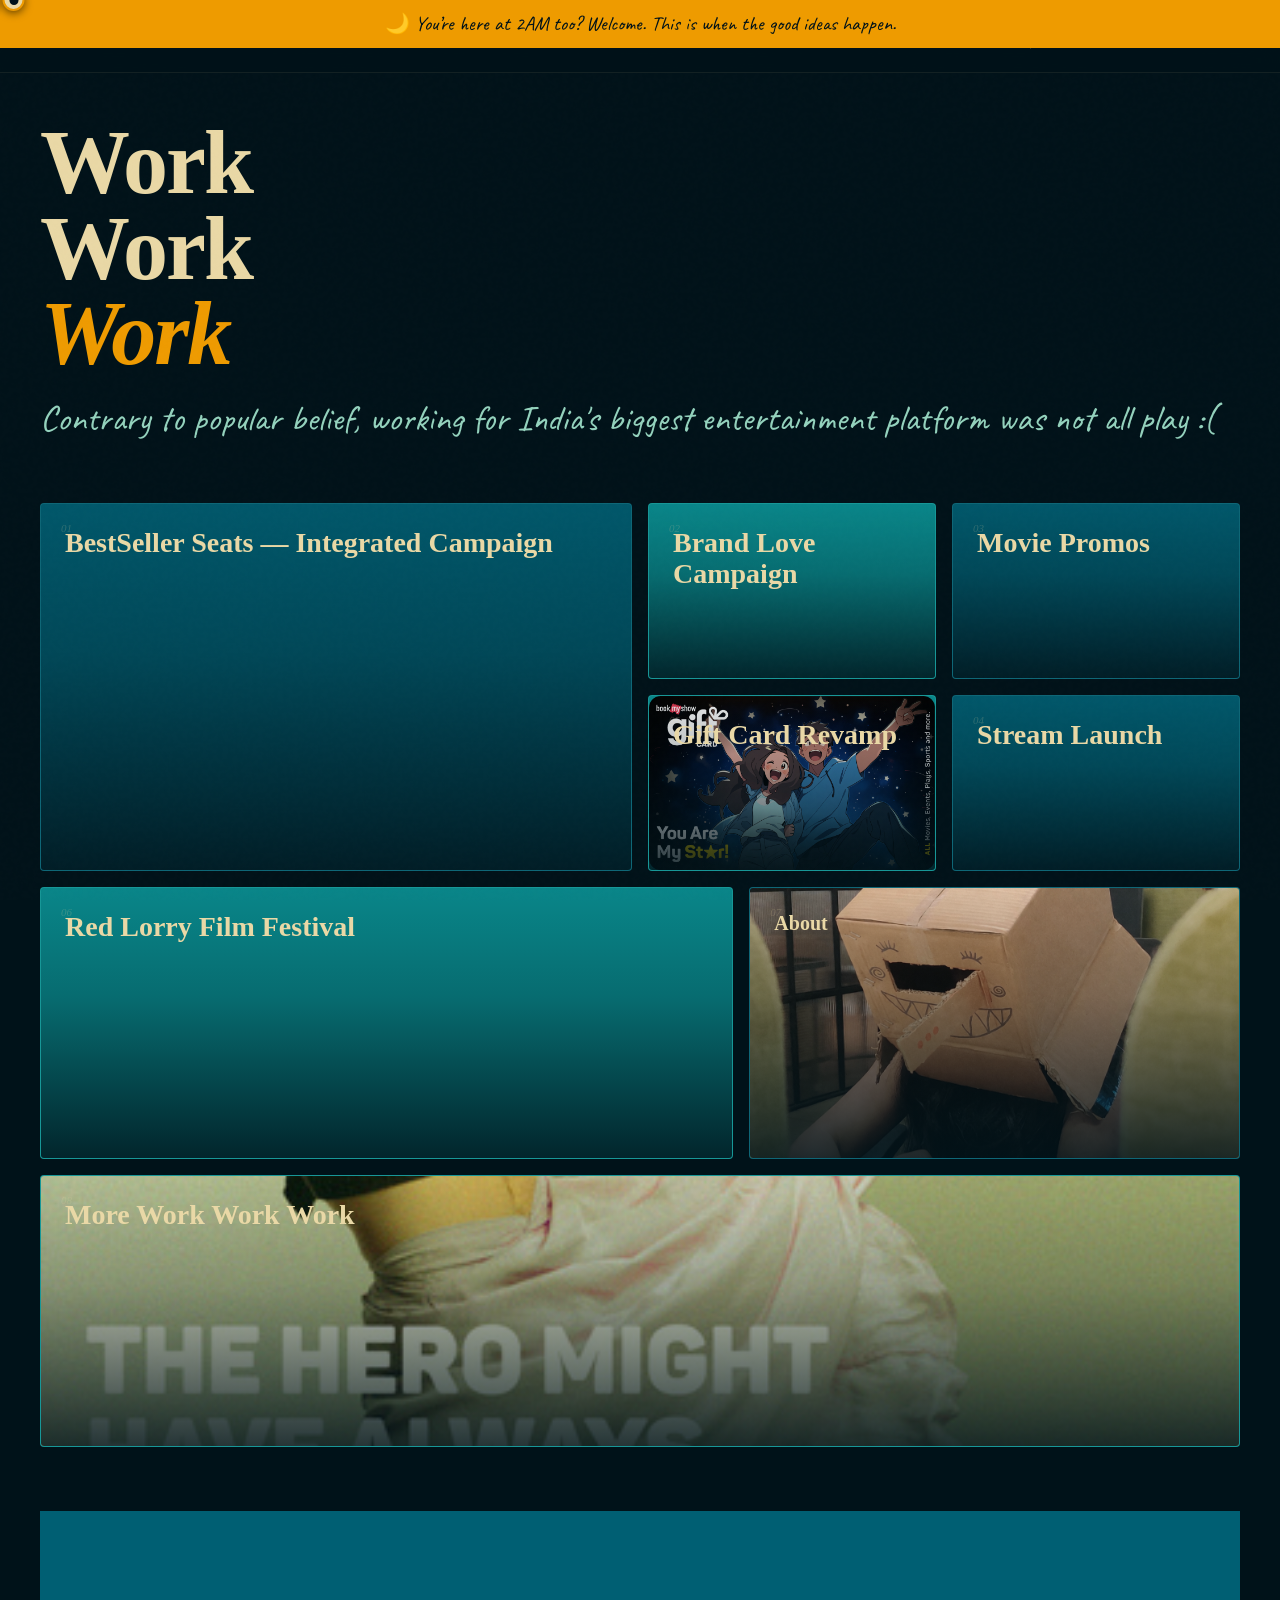
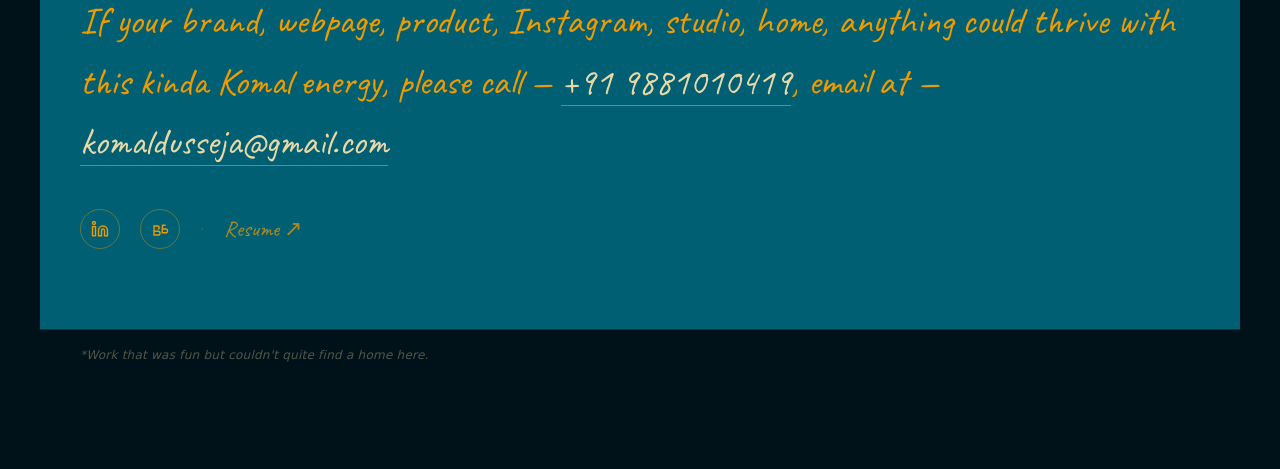
==== commit ae39e056: "Fix stray comment line + Hi comma + cache bust" ====
--- a/index.html
+++ b/index.html
@@ -16,7 +16,7 @@
 <link rel="preconnect" href="https://fonts.googleapis.com">
 <link rel="preconnect" href="https://fonts.gstatic.com" crossorigin>
 <link href="https://fonts.googleapis.com/css2?family=Caveat:wght@400;600;700&display=swap" rel="stylesheet">
-<link rel="stylesheet" id="theme-stylesheet" href="style.css?v=10">
+<link rel="stylesheet" id="theme-stylesheet" href="style.css?bust=20260602">
 </head>
 <body>
 
@@ -185,7 +185,8 @@
 
   </section>
 </div>
-══════════════════════════════════════════ -->
+
+
 <div id="bestseller-page" class="page">
   <div class="project-nav">
     <button class="back-btn" onclick="showPage('gallery')">
@@ -853,6 +854,6 @@
 </div>
 
 
-<script src="main.js?v=5"></script>
+<script src="main.js?bust=20260602"></script>
 </body>
 </html>
--- a/style.css
+++ b/style.css
@@ -221,10 +221,13 @@
   text-align: center;
   font-family: var(--font-handwritten);
   font-size: 20px;
-  padding: 8px;
+  padding: 8px 16px;
   z-index: 1100;
   transform: translateY(-100%);
   transition: transform 0.4s ease;
+  white-space: nowrap;
+  overflow: hidden;
+  text-overflow: ellipsis;
 }
 #greeting-banner.show { transform: translateY(0); }
 
@@ -1443,7 +1446,7 @@
 /* ══════════════════════════════════════════
    RESPONSIVE — MOBILE (≤480px)
 ══════════════════════════════════════════ */
-@media (max-width: 480px) {
+@media (max-width: 768px) {
   /* Nav — hide text links, show hamburger */
   body > nav {
     padding: 14px 16px;
